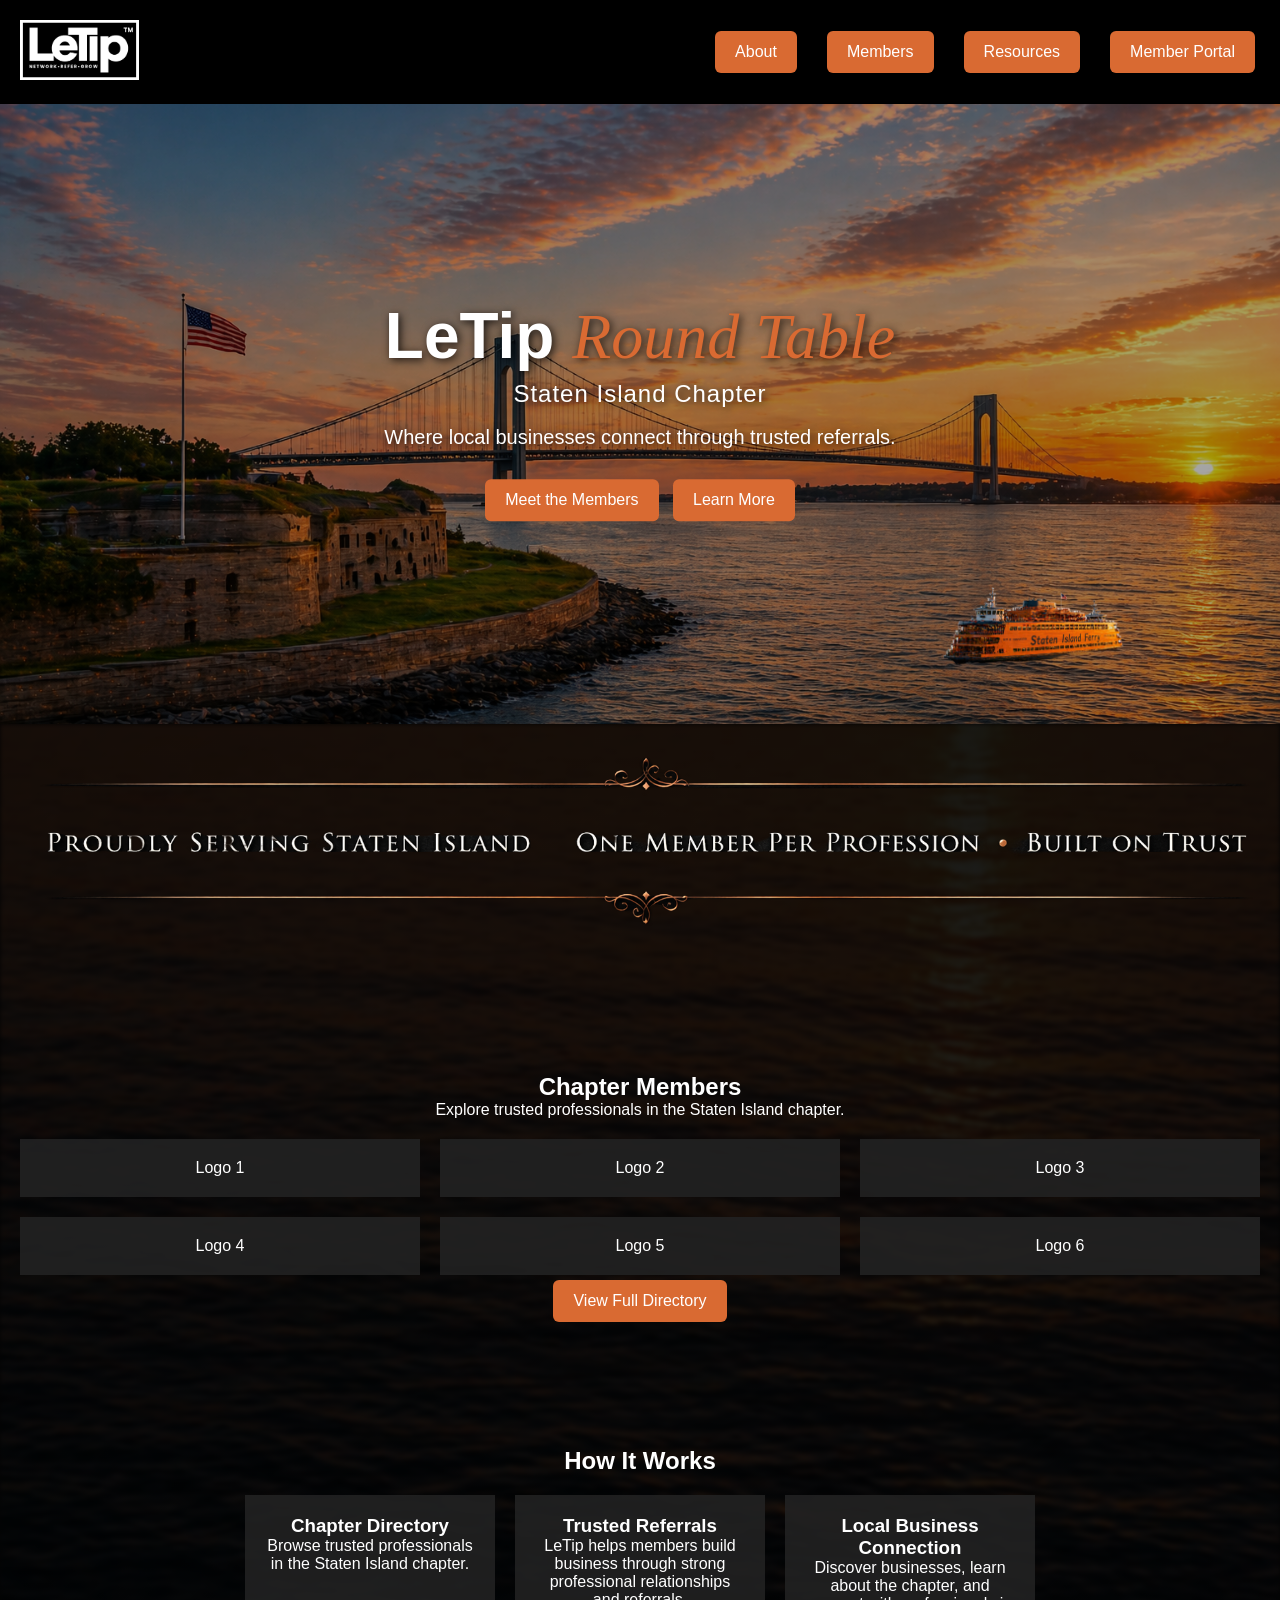
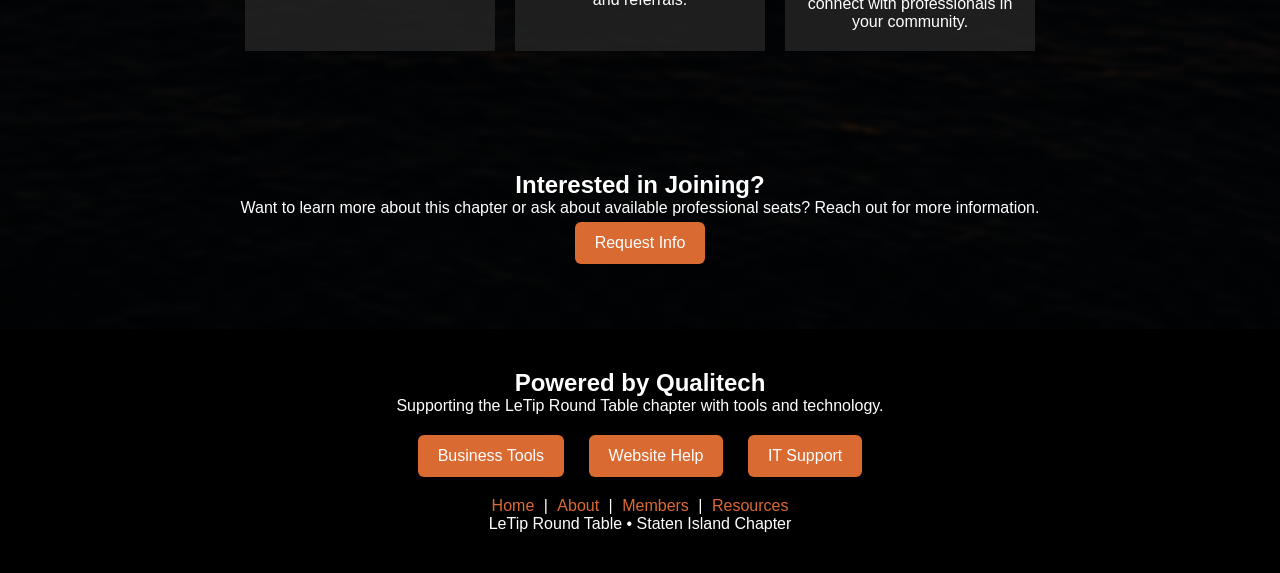
==== index.html @ 4f8d57ae "complete change to hero layout and background- positioning nightmare resolved" ====
<!DOCTYPE html>
<html lang="en">
<head>
  <meta charset="UTF-8">
  <meta name="viewport" content="width=device-width, initial-scale=1.0">
  <title>LeTip Round Table | Staten Island Chapter</title>
  <link rel="stylesheet" href="style.css">
</head>
<body>

  <!-- Navigation -->
  <nav class="navbar">
    <div class="brand">
      <a href="https://letip.com/" class="logo-link">
        <img src="images/logos/le-tip.png" alt="LeTip Home" class="nav-logo">
      </a>
    </div>

    <ul class="navList">
      <li class="navItem"><a href="#about" class="btn">About</a></li>
      <li class="navItem"><a href="#directory" class="btn">Members</a></li>
      <li class="navItem"><a href="#resources" class="btn">Resources</a></li>
      <li class="navItem"><a href="member.html" class="btn">Member Portal</a></li>
    </ul>
  </nav>

  <main>
    <!-- Hero -->
    <section class="hero">
      <!-- background image -->
      <img src="images/background/header-bg.png" class="hero-bg" alt="Staten Island skyline">

      <!-- ferry -->
      <img src="images/background/ferry.png" class="hero-ferry" alt="Staten Island Ferry">

      <!-- text -->
      <div class="hero-text">
        <h2>
          <span class="hero-letip">LeTip</span>
          <span class="hero-roundtable">Round Table</span>
        </h2>
        <p class="hero-subtitle">Staten Island Chapter</p>
        <p class="hero-tagline">Where local businesses connect through trusted referrals.</p>

        <div class="hero-buttons">
          <a href="#directory" class="btn">Meet the Members</a>
          <a href="#about" class="btn">Learn More</a>
        </div>
      </div>
    </section>

    <!-- Shared lower background area -->
    <div class="main-water-wrap">
      <img src="images/background/bg-section1.png" class="main-water-bg" alt="Water background">

      <section class="identity-strip">
        <img src="images/background/divider.png" class="divider-img" alt="Chapter statement">
      </section>

      <section id="directory" class="brag-board-preview">
        <h2>Chapter Members</h2>
        <p>Explore trusted professionals in the Staten Island chapter.</p>

        <div class="logo-grid">
          <div class="logo-item">Logo 1</div>
          <div class="logo-item">Logo 2</div>
          <div class="logo-item">Logo 3</div>
          <div class="logo-item">Logo 4</div>
          <div class="logo-item">Logo 5</div>
          <div class="logo-item">Logo 6</div>
        </div>

        <p><a href="directory.html" class="btn">View Full Directory</a></p>
      </section>

      <section id="about" class="feature-section">
        <h2>How It Works</h2>

        <div class="feature-cards">
          <div class="feature-card">
            <h3>Chapter Directory</h3>
            <p>Browse trusted professionals in the Staten Island chapter.</p>
          </div>

          <div class="feature-card">
            <h3>Trusted Referrals</h3>
            <p>LeTip helps members build business through strong professional relationships and referrals.</p>
          </div>

          <div class="feature-card">
            <h3>Local Business Connection</h3>
            <p>Discover businesses, learn about the chapter, and connect with professionals in your community.</p>
          </div>
        </div>
      </section>

      <section class="join-section">
        <h2>Interested in Joining?</h2>
        <p>Want to learn more about this chapter or ask about available professional seats? Reach out for more information.</p>
        <p><a href="#" class="btn">Request Info</a></p>
      </section>
    </div>
  </main>

  <!-- Footer -->
  <footer id="resources" class="footer">
    <div class="footer-top">
      <h2>Powered by Qualitech</h2>
      <p>Supporting the LeTip Round Table chapter with tools and technology.</p>

      <div class="footer-tools">
        <a href="#" class="btn">Business Tools</a>
        <a href="#" class="btn">Website Help</a>
        <a href="#" class="btn">IT Support</a>
      </div>
    </div>

    <div class="footer-bottom">
      <p>
        <a href="index.html">Home</a> |
        <a href="#about">About</a> |
        <a href="#directory">Members</a> |
        <a href="#resources">Resources</a>
      </p>
      <p>LeTip Round Table • Staten Island Chapter</p>
    </div>
  </footer>

</body>
</html>
---- style.css ----
/* Reset this removes any default styles that happen automatically */
* {
  margin: 0;
  padding: 0;
  box-sizing: border-box;
  font-family: Arial, sans-serif;
}

/* Body */
body {
  background-color: #0a0a0a;
  color: #ffffff;
}

/* NavBar */
.navbar {
  display: flex;
  justify-content: space-between;
  align-items: center;
  padding: 20px;
  background-color: #000;
}

.navList {
  display: flex;
  list-style: none;
}

.navItem {
  margin-left: 20px;
}

/* Logo Link */
.logo-link {
  text-decoration: none;
  display: inline-block;
}

.logo-link:visited {
  color: inherit;
}

.logo-link:hover {
  text-decoration: none;
}

.nav-logo {
  height: 60px;
  width: auto;
  display: block;
}

/* Buttons */
.btn {
  display: inline-block;
  text-decoration: none;
  color: white;
  background-color: #d96a32;
  padding: 12px 20px;
  border-radius: 6px;
  margin: 5px;
}

.btn:hover {
  background-color: #b95425;
}

/* Hero */
.hero {
  position: relative;
  height: clamp(420px, 55vw, 620px);
  min-height: 420px;
  max-height: 620px;
  overflow: hidden;
  padding: 0;
  text-align: center;
}

.hero-letip {
  color: #ffffff;
}

.hero-roundtable {
  color: #d96a32;
  font-family: Georgia, serif;
  font-style: italic;
  font-weight: normal;
}

/* hero background image */
.hero-bg {
  position: absolute;
  inset: 0;
  width: 100%;
  height: 100%;
  object-fit: cover;
  object-position: left center;
}

/* ferry */
.hero-ferry {
  position: absolute;
  bottom: clamp(18px, 3vw, 45px);
  right: 11%;
  width: clamp(120px, 16vw, 220px);
  height: auto;
  z-index: 2;
  opacity: 0.95;
  animation: ferryMove 5s ease-out forwards;
}

@keyframes ferryMove {
  from {
    transform: translateX(40px);
  }
  to {
    transform: translateX(0);
  }
}

/* hero text */
.hero-text {
  position: absolute;
  top: 50%;
  left: 50%;
  transform: translate(-50%, -50%);
  text-align: center;
  width: 80%;
  max-width: 900px;
  z-index: 3;
}

.hero-text h2 {
  font-size: 4rem;
  margin-bottom: 8px;
  line-height: 1.1;
}

.hero-subtitle {
  font-size: 1.5rem;
  margin-bottom: 18px;
  font-weight: normal;
  letter-spacing: 1px;
}

.hero-tagline {
  font-size: 1.25rem;
  margin-bottom: 25px;
}

.hero-text h2,
.hero-subtitle,
.hero-tagline {
  text-shadow: 2px 2px 8px rgba(0, 0, 0, 0.8);
}

/* hero dark overlay */
.hero::after {
  content: "";
  position: absolute;
  inset: 0;
  background: rgba(0, 0, 0, 0.35);
  z-index: 1;
}

/* General section spacing */
section:not(.hero) {
  padding: 60px 20px;
  text-align: center;
}

/* Shared water background wrapper */
.main-water-wrap {
  position: relative;
  overflow: hidden;
  margin-top: 0;
}

.main-water-bg {
  position: absolute;
  inset: 0;
  width: 100%;
  height: 100%;
  object-fit: cover;
  object-position: center 75%;
  z-index: 0;
  filter: blur(2px) brightness(0.45) saturate(0.8);
}

.main-water-wrap::after {
  content: "";
  position: absolute;
  inset: 0;
  background: linear-gradient(
    to bottom,
    rgba(0, 0, 0, 0.78),
    rgba(0, 0, 0, 0.62)
  );
  z-index: 1;
}

.main-water-wrap > *:not(.main-water-bg) {
  position: relative;
  z-index: 2;
}

/* Identity Strip */
.identity-strip {
  text-align: center;
  padding: 0;
  margin-top: -40px;
  margin-bottom: 10px;
  position: relative;
  z-index: 3;
}


/* divider image */
.divider-img {
  width: 100%;
  max-width: 1400px;
  height: auto;
  display: block;
  margin: 0 auto;
}

/* Main lower sections stay transparent so shared background shows through */
.brag-board-preview,
.feature-section,
.join-section {
  background: transparent;
}

/* LOGO GRID */
.logo-grid {
  display: grid;
  grid-template-columns: repeat(3, 1fr);
  gap: 20px;
  margin-top: 20px;
}

.logo-item {
  background-color: rgba(34, 34, 34, 0.9);
  padding: 20px;
}

/* FEATURE CARDS */
.feature-cards {
  display: flex;
  justify-content: center;
  gap: 20px;
  margin-top: 20px;
}

.feature-card {
  background-color: rgba(34, 34, 34, 0.9);
  padding: 20px;
  width: 250px;
}

/* FOOTER */
.footer {
  background-color: #000;
  padding: 40px 20px;
  text-align: center;
}

.footer-tools {
  margin: 20px 0;
}

.footer-tools .btn {
  margin: 0 10px;
  color: white;
}

.footer-tools .btn:hover {
  color: white;
}

.footer-bottom a {
  color: #d96a32;
  text-decoration: none;
  margin: 0 5px;
}

.footer-bottom a:visited {
  color: #d96a32;
}

.footer-bottom a:hover {
  color: #ff7f45;
}
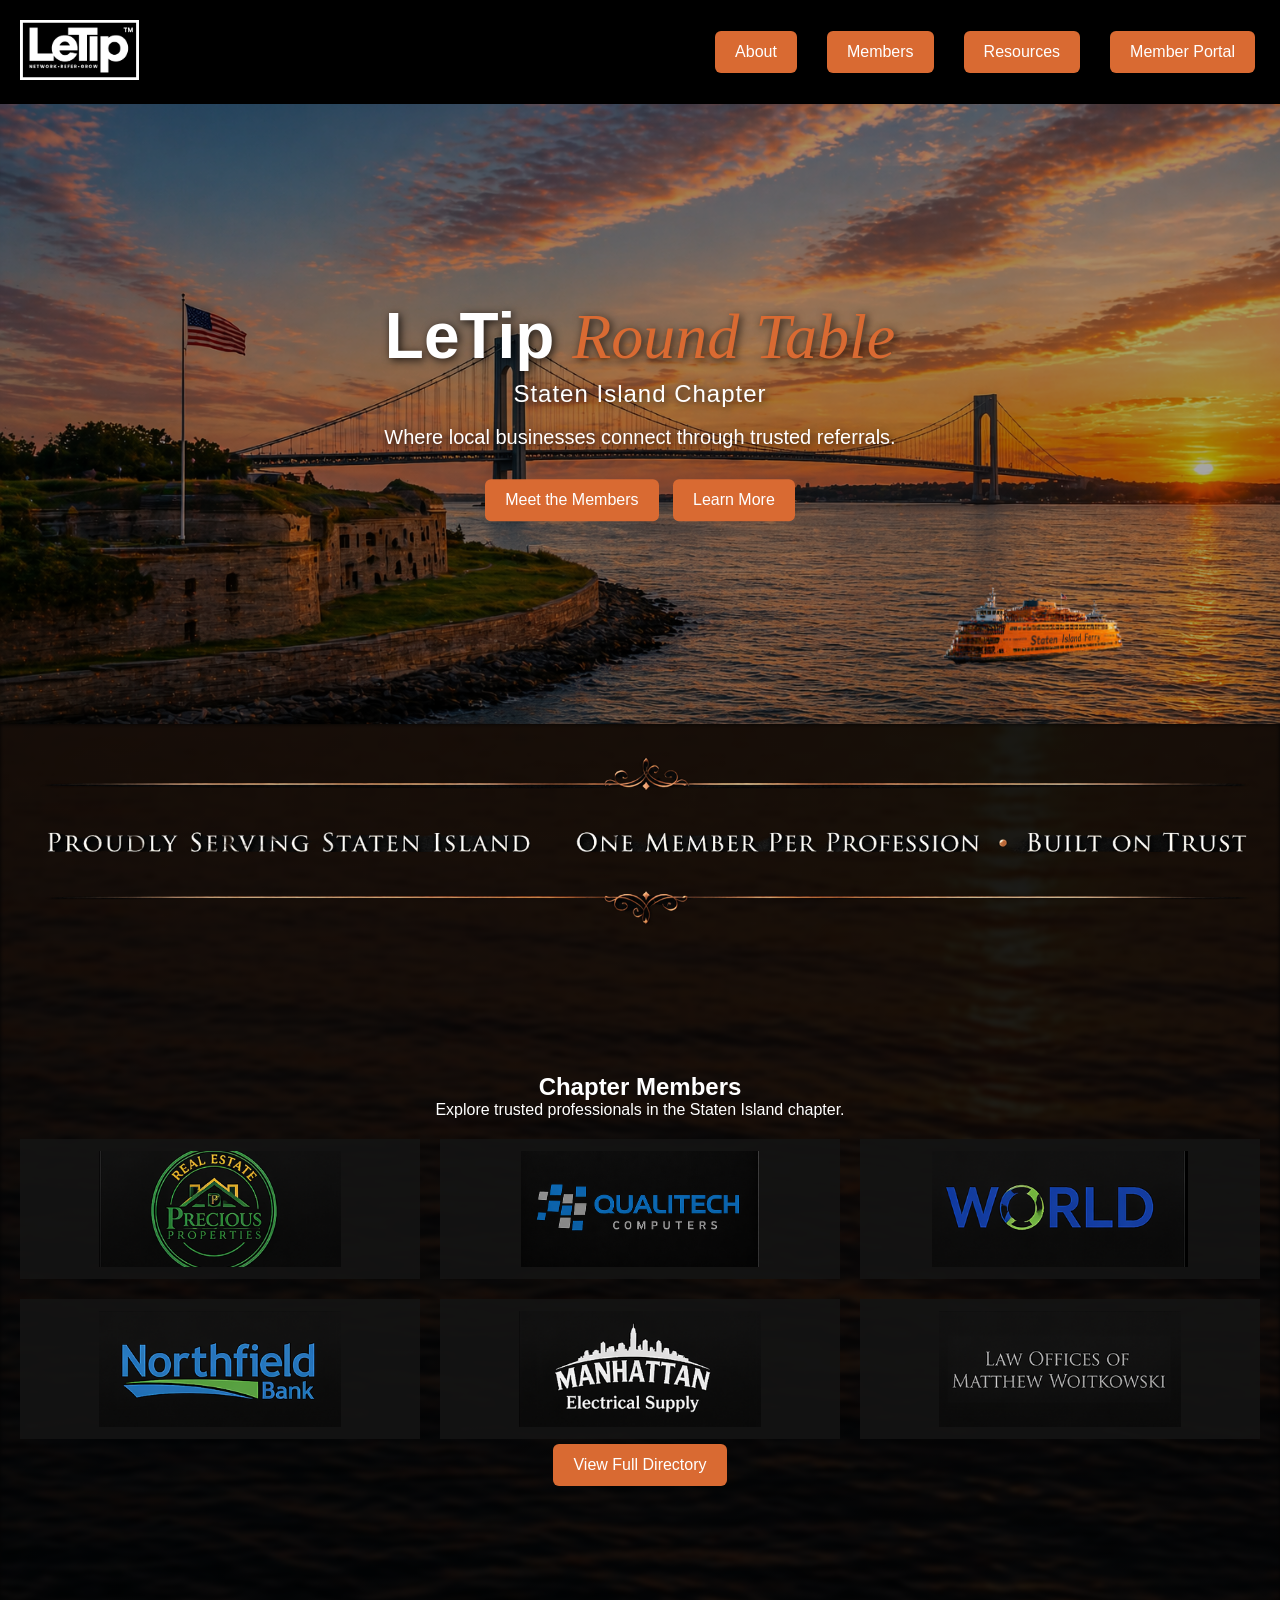
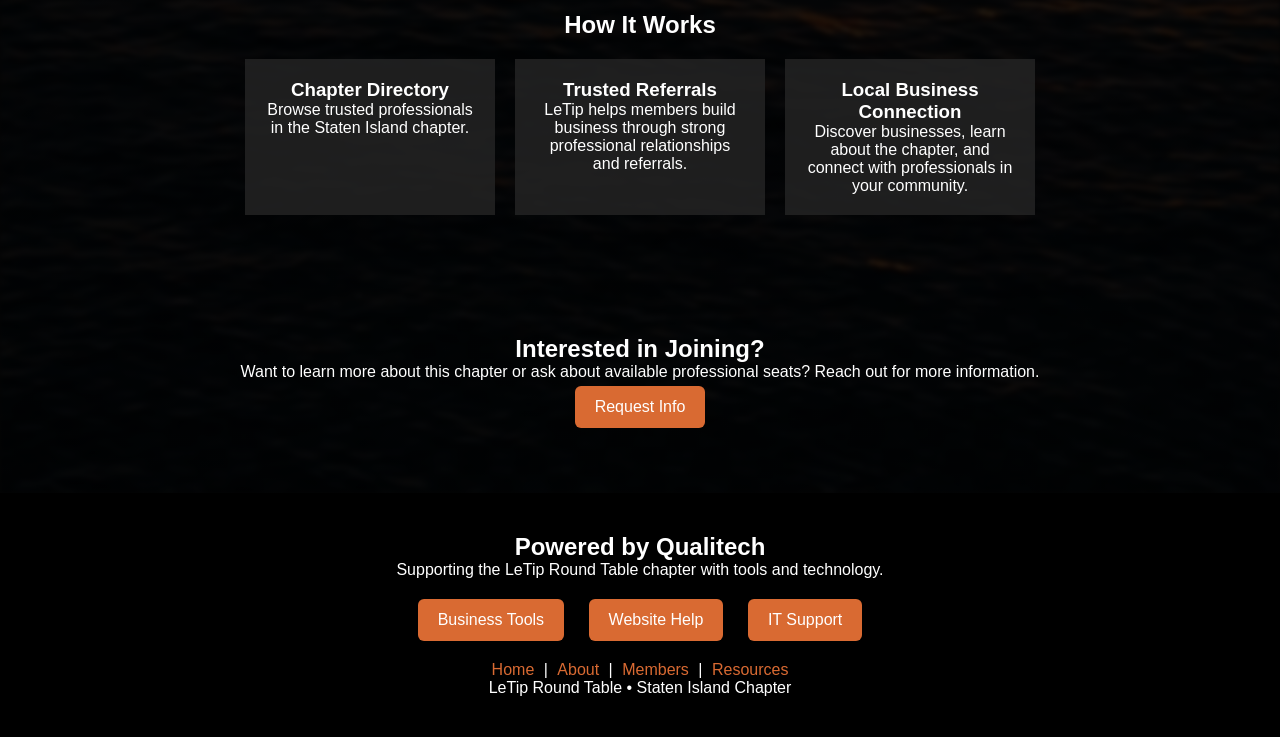
==== commit b2d71206: "logo grid sizing" ====
--- a/index.html
+++ b/index.html
@@ -61,14 +61,14 @@
         <h2>Chapter Members</h2>
         <p>Explore trusted professionals in the Staten Island chapter.</p>
 
-        <div class="logo-grid">
-          <div class="logo-item">Logo 1</div>
-          <div class="logo-item">Logo 2</div>
-          <div class="logo-item">Logo 3</div>
-          <div class="logo-item">Logo 4</div>
-          <div class="logo-item">Logo 5</div>
-          <div class="logo-item">Logo 6</div>
-        </div>
+        <div class="logo-grid" id="logoGrid">
+          <div class="logo-item"></div>
+          <div class="logo-item"></div>
+          <div class="logo-item"></div>
+          <div class="logo-item"></div>
+          <div class="logo-item"></div>
+          <div class="logo-item"></div>
+       </div>
 
         <p><a href="directory.html" class="btn">View Full Directory</a></p>
       </section>
@@ -125,6 +125,6 @@
       <p>LeTip Round Table • Staten Island Chapter</p>
     </div>
   </footer>
-
+ <script src="script.js"></script>
 </body>
 </html>
--- a/style.css
+++ b/style.css
@@ -240,10 +240,19 @@
 }
 
 .logo-item {
-  background-color: rgba(34, 34, 34, 0.9);
-  padding: 20px;
-}
-
+  background-color: rgba(20, 20, 20, 0.95);
+  padding: 12px;
+  display: flex;
+  align-items: center;
+  justify-content: center;
+  height: 140px;
+}
+
+.logo-item img {
+  max-width: 100%;
+  max-height: 100%;
+  object-fit: contain;
+}
 /* FEATURE CARDS */
 .feature-cards {
   display: flex;
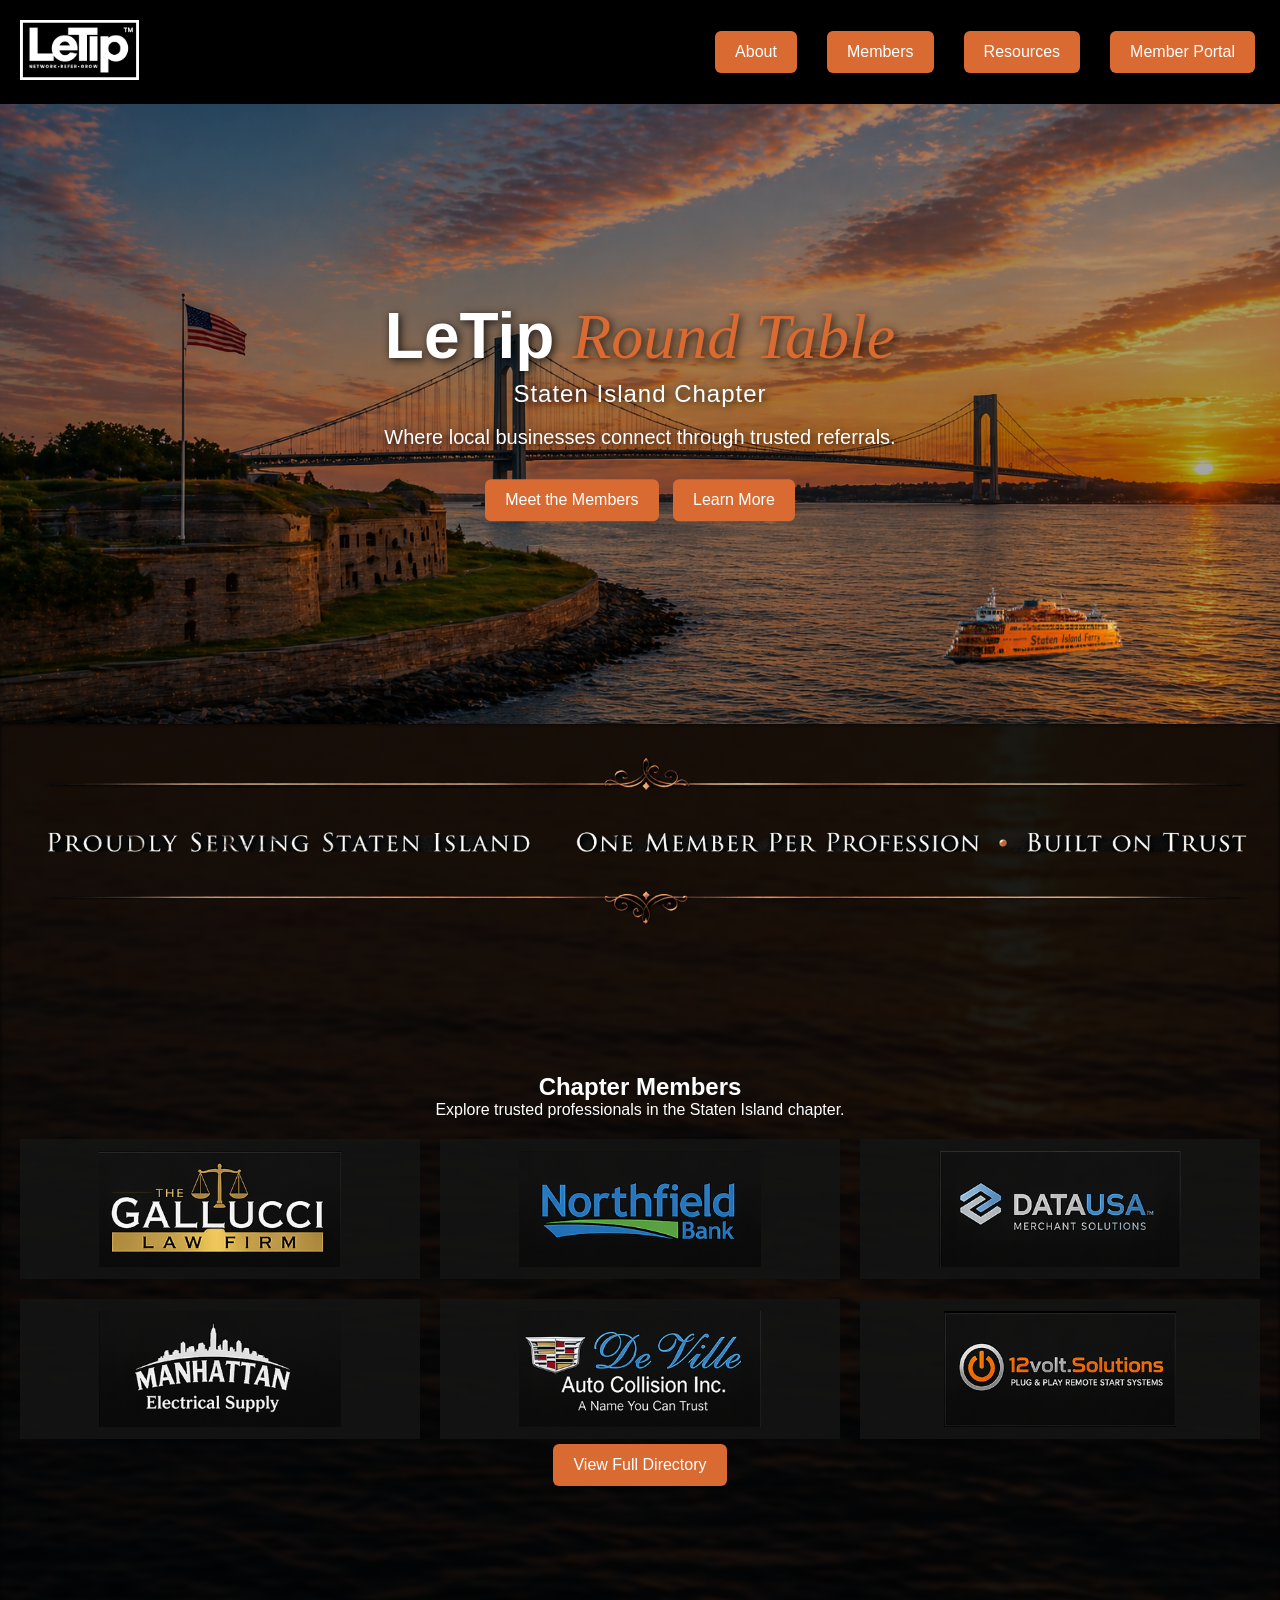
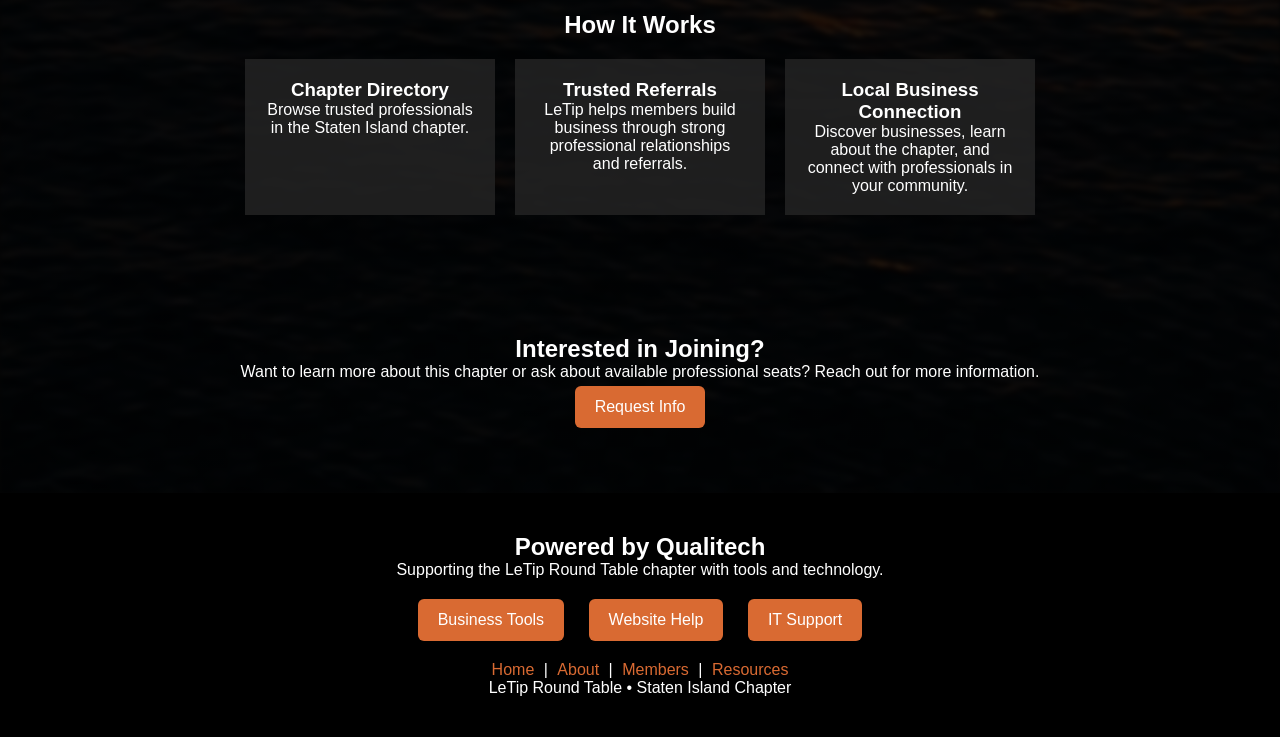
==== commit 4b3e1f80: "updated logos and fixed layout" ====
--- a/index.html
+++ b/index.html
@@ -97,7 +97,9 @@
       <section class="join-section">
         <h2>Interested in Joining?</h2>
         <p>Want to learn more about this chapter or ask about available professional seats? Reach out for more information.</p>
-        <p><a href="#" class="btn">Request Info</a></p>
+        <p><a href="https://letip.com/chapters-search-find-chapter/" class="btn" target="_blank">
+  Request Info
+</a></p>
       </section>
     </div>
   </main>
@@ -111,7 +113,7 @@
       <div class="footer-tools">
         <a href="#" class="btn">Business Tools</a>
         <a href="#" class="btn">Website Help</a>
-        <a href="#" class="btn">IT Support</a>
+        <a href="https://qualitechcomputers.com/" class="btn">IT Support</a>
       </div>
     </div>
 
--- a/style.css
+++ b/style.css
@@ -299,4 +299,109 @@
 
 .footer-bottom a:hover {
   color: #ff7f45;
+}
+
+/* ---------- MOBILE RESPONSIVE ---------- */
+@media (max-width: 768px) {
+  /* NAVBAR */
+  .navbar {
+    flex-direction: column;
+    align-items: center;
+    gap: 12px;
+    padding: 15px;
+  }
+
+  .navList {
+    display: flex;
+    flex-wrap: wrap;
+    justify-content: center;
+    gap: 10px;
+    width: 100%;
+    padding: 0;
+  }
+
+  .navItem {
+    margin-left: 0;
+  }
+
+  .navItem .btn {
+    padding: 10px 14px;
+    font-size: 0.95rem;
+  }
+
+  .nav-logo {
+    height: 50px;
+  }
+
+  /* HERO TEXT */
+  .hero-text {
+    width: 90%;
+  }
+
+  .hero-text h2 {
+    font-size: 2.2rem;
+  }
+
+  .hero-subtitle {
+    font-size: 1.1rem;
+  }
+
+  .hero-tagline {
+    font-size: 1rem;
+  }
+
+  .hero-buttons {
+    display: flex;
+    flex-wrap: wrap;
+    justify-content: center;
+    gap: 10px;
+  }
+
+  .hero-buttons .btn {
+    padding: 10px 14px;
+    font-size: 0.95rem;
+  }
+
+  /* LOGO GRID */
+  .logo-grid {
+    grid-template-columns: repeat(2, 1fr);
+  }
+
+  .logo-item {
+    height: 110px;
+  }
+
+  /* FEATURE CARDS */
+  .feature-cards {
+    flex-direction: column;
+    align-items: center;
+  }
+
+  .feature-card {
+    width: 90%;
+    max-width: 320px;
+  }
+
+  /* FOOTER BUTTONS */
+  .footer-tools {
+    display: flex;
+    flex-wrap: wrap;
+    justify-content: center;
+    gap: 10px;
+  }
+
+  .footer-tools .btn {
+    margin: 0;
+    padding: 10px 14px;
+    font-size: 0.95rem;
+  }
+
+  /* FOOTER LINKS */
+  .footer-bottom p:first-child {
+    display: flex;
+    flex-wrap: wrap;
+    justify-content: center;
+    gap: 8px;
+    line-height: 1.8;
+  }
 }
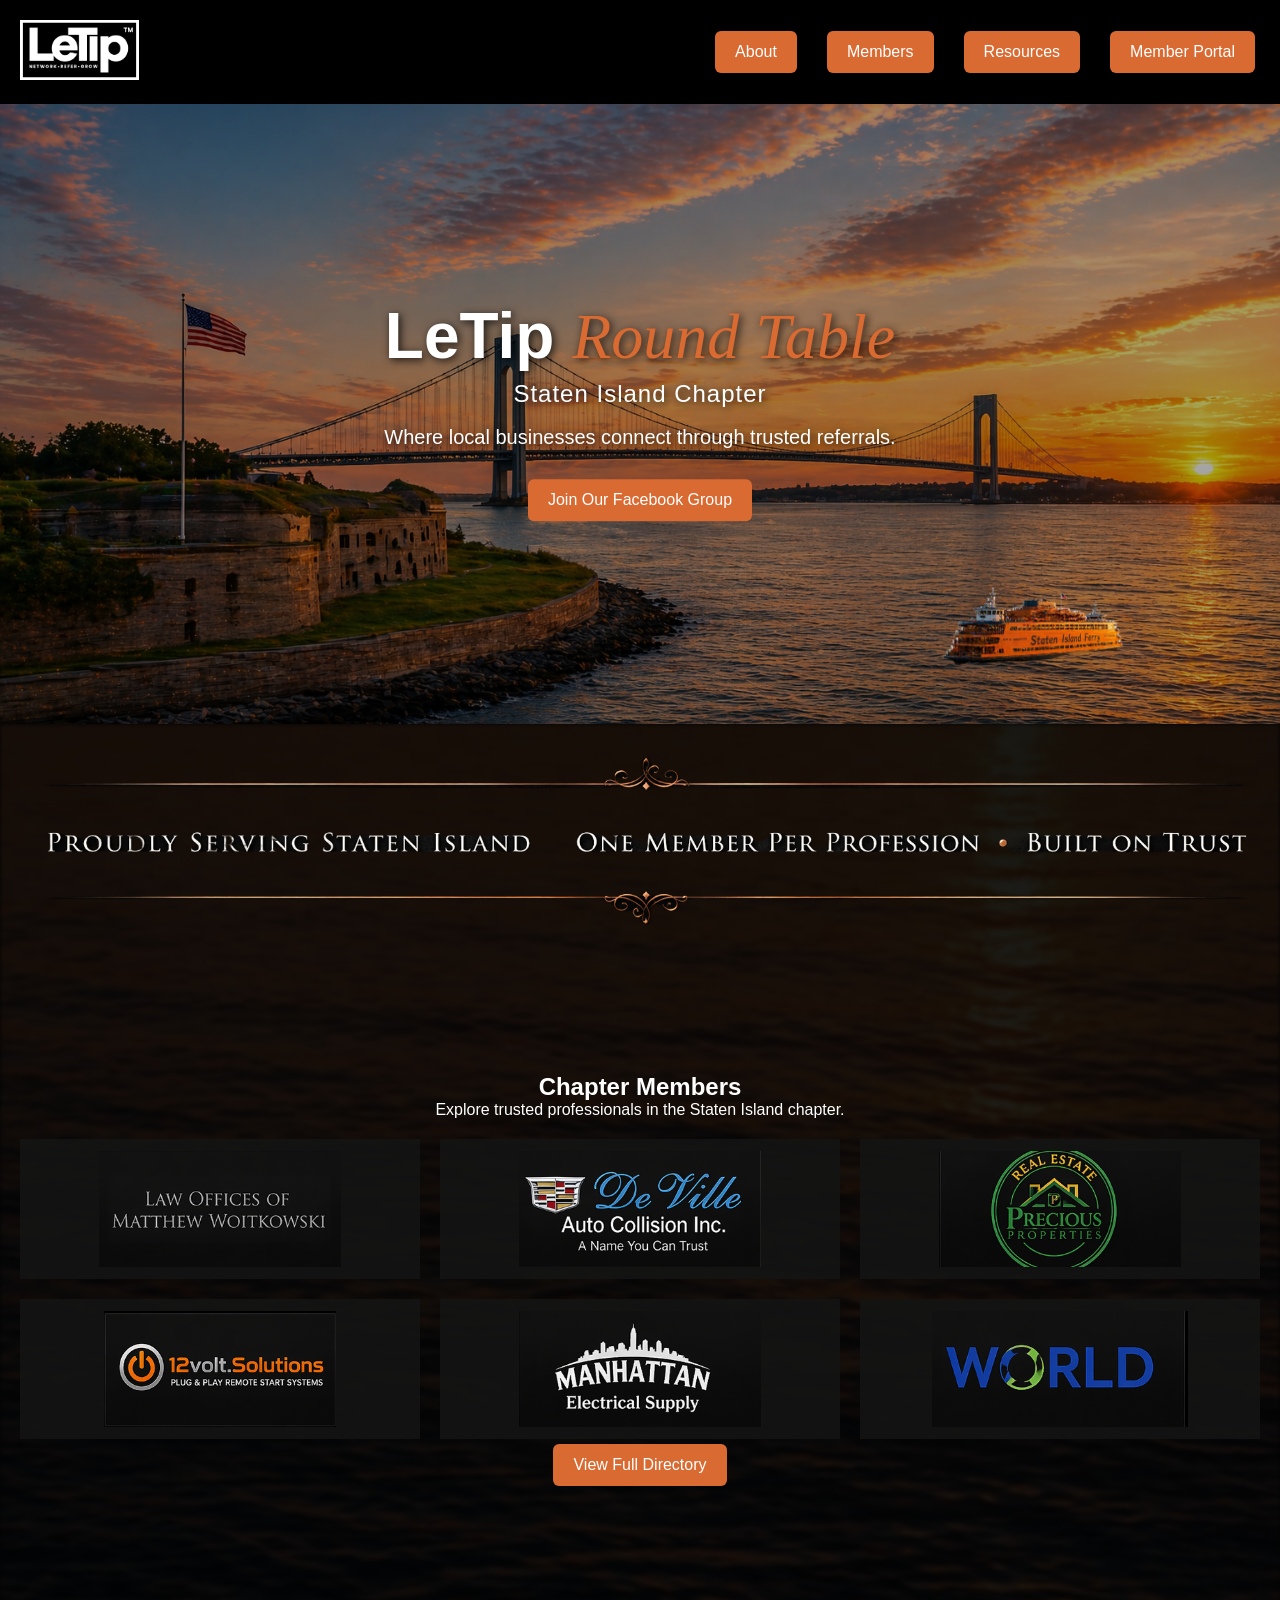
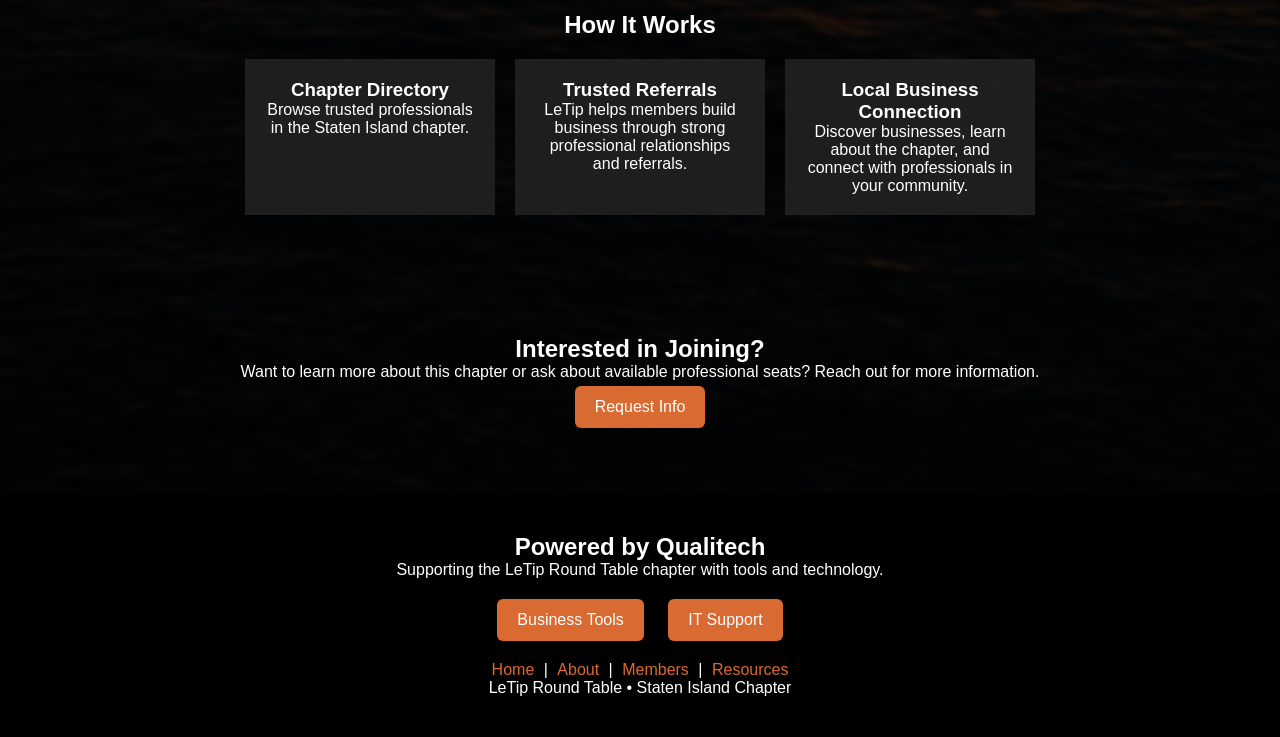
==== commit 3869bba5: "updated links" ====
--- a/index.html
+++ b/index.html
@@ -43,8 +43,10 @@
         <p class="hero-tagline">Where local businesses connect through trusted referrals.</p>
 
         <div class="hero-buttons">
-          <a href="#directory" class="btn">Meet the Members</a>
-          <a href="#about" class="btn">Learn More</a>
+          <a href="https://facebook.com/groups/222920333879996/" target="_blank" class="btn">
+            Join Our Facebook Group
+          </a>
+          
         </div>
       </div>
     </section>
@@ -112,7 +114,7 @@
 
       <div class="footer-tools">
         <a href="#" class="btn">Business Tools</a>
-        <a href="#" class="btn">Website Help</a>
+        
         <a href="https://qualitechcomputers.com/" class="btn">IT Support</a>
       </div>
     </div>
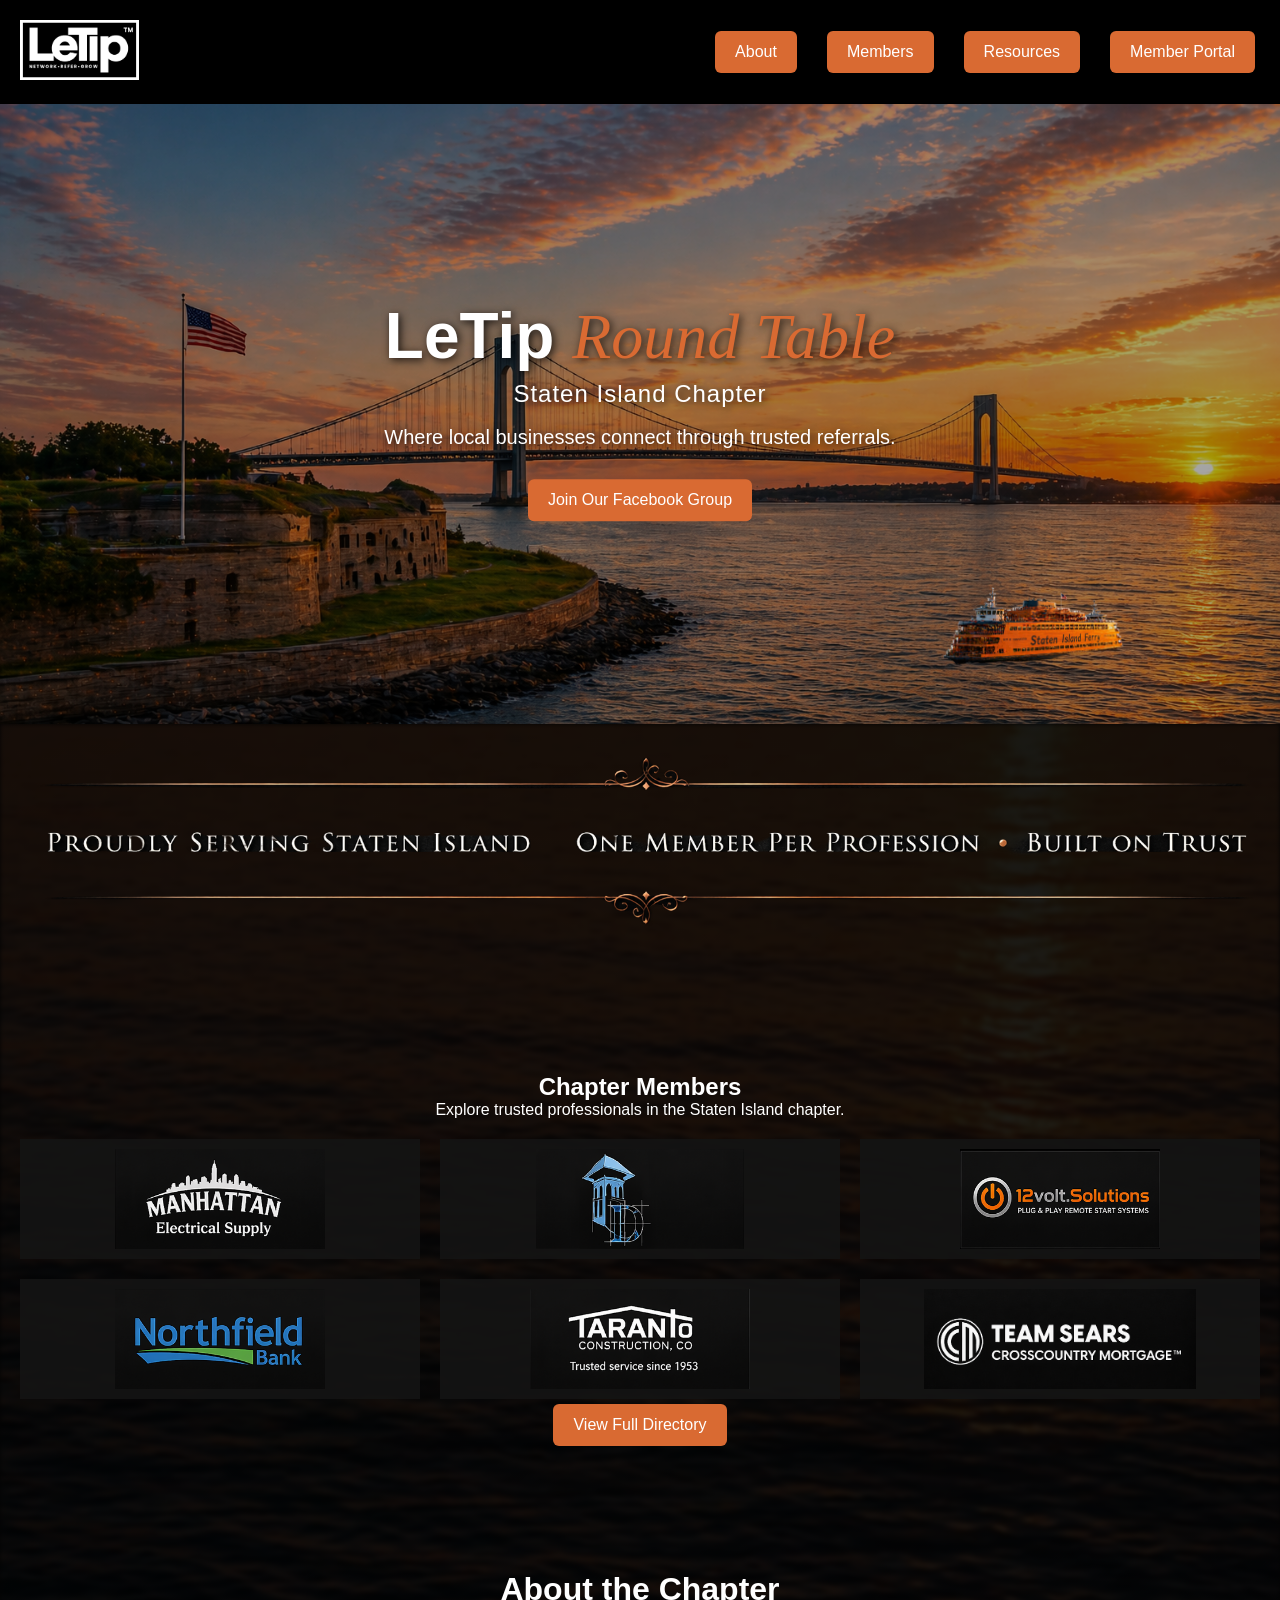
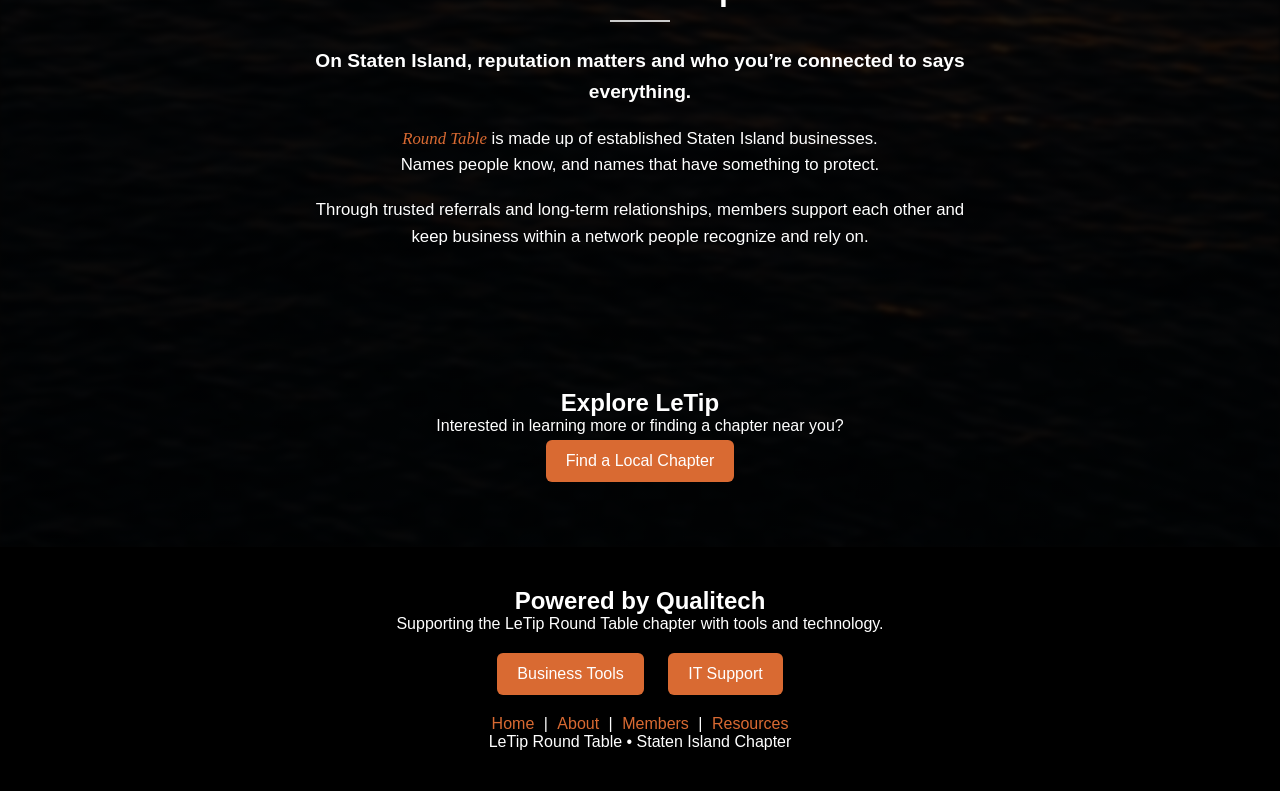
==== commit be567149: "updated directory- need feedback from Chapter" ====
--- a/index.html
+++ b/index.html
@@ -75,34 +75,34 @@
         <p><a href="directory.html" class="btn">View Full Directory</a></p>
       </section>
 
-      <section id="about" class="feature-section">
-        <h2>How It Works</h2>
+      <section id="about">
+  <h2>About the Chapter</h2>
 
-        <div class="feature-cards">
-          <div class="feature-card">
-            <h3>Chapter Directory</h3>
-            <p>Browse trusted professionals in the Staten Island chapter.</p>
-          </div>
+  <p><strong>On Staten Island, reputation matters and who you’re connected to says everything.</strong></p>
 
-          <div class="feature-card">
-            <h3>Trusted Referrals</h3>
-            <p>LeTip helps members build business through strong professional relationships and referrals.</p>
-          </div>
+  <p>
+   <span class="hero-roundtable">Round Table</span> is made up of established Staten Island businesses.<br>
+<span class="about-emphasis">Names people know, and names that have something to protect.</span>
+    
+  </p>
 
-          <div class="feature-card">
-            <h3>Local Business Connection</h3>
-            <p>Discover businesses, learn about the chapter, and connect with professionals in your community.</p>
-          </div>
-        </div>
-      </section>
+  <p>
+    Through trusted referrals and long-term relationships, members support each other and keep business within a network people recognize and rely on.
+  </p>
+</section>
+     <section class="join-section">
+  
+      <h2>Explore LeTip</h2>
 
-      <section class="join-section">
-        <h2>Interested in Joining?</h2>
-        <p>Want to learn more about this chapter or ask about available professional seats? Reach out for more information.</p>
-        <p><a href="https://letip.com/chapters-search-find-chapter/" class="btn" target="_blank">
-  Request Info
-</a></p>
-      </section>
+      <p>
+        Interested in learning more or finding a chapter near you?
+      </p>
+
+     <p>
+      <a href="https://letip.com/chapters-search-find-chapter/" class="btn" target="_blank">
+        Find a Local Chapter
+      </a>
+     </p>
     </div>
   </main>
 
--- a/style.css
+++ b/style.css
@@ -241,11 +241,12 @@
 
 .logo-item {
   background-color: rgba(20, 20, 20, 0.95);
-  padding: 12px;
+  padding: 10px;
   display: flex;
   align-items: center;
   justify-content: center;
-  height: 140px;
+  height: 120px; /* slightly tighter */
+  overflow: hidden; /* prevents overflow */
 }
 
 .logo-item img {
@@ -253,6 +254,29 @@
   max-height: 100%;
   object-fit: contain;
 }
+
+.logo-item a {
+  display: flex;
+  align-items: center;
+  justify-content: center;
+  width: 100%;
+  height: 100%;
+}
+
+.logo-item a img {
+  max-width: 100%;
+  max-height: 100%;
+  object-fit: contain;
+  transition: transform 0.2s ease, opacity 0.2s ease;
+}
+
+.logo-item a:hover img {
+  transform: scale(1.05);
+  opacity: 0.9;
+  cursor: pointer;
+}
+
+
 /* FEATURE CARDS */
 .feature-cards {
   display: flex;
@@ -265,6 +289,39 @@
   background-color: rgba(34, 34, 34, 0.9);
   padding: 20px;
   width: 250px;
+}
+#about {
+  max-width: 700px;
+  margin: 40px auto;
+  padding: 20px 20px;   /* top/bottom + sides */
+  text-align: center;
+}
+
+
+#about h2 {
+  margin-bottom: 24px;
+  font-size: 2rem;
+}
+
+#about p {
+  margin-bottom: 18px;
+  line-height: 1.6;
+  font-size: 1.05rem;
+}
+
+#about p strong {
+  display: block;
+  margin-bottom: 10px;
+  font-size: 1.2rem;
+}
+
+#about h2::after {
+  content: "";
+  display: block;
+  width: 60px;
+  height: 2px;
+  margin: 12px auto 0;
+  background-color: #ccc; /* your accent color */
 }
 
 /* FOOTER */
@@ -404,4 +461,75 @@
     gap: 8px;
     line-height: 1.8;
   }
+}
+
+/*directory */ 
+.directory-grid {
+  display: grid;
+  grid-template-columns: repeat(3, 1fr);
+  gap: 25px;
+  max-width: 1100px;
+  margin: 40px auto;
+  padding: 20px;
+}
+
+.member-card {
+  background: rgba(20, 20, 20, 0.92);
+  border: 1px solid #333;
+  border-radius: 10px;
+  padding: 22px;
+  text-align: center;
+
+  display: flex;
+  flex-direction: column;
+  align-items: center;
+
+  box-shadow: 0 8px 18px rgba(0, 0, 0, 0.35);
+  transition: transform 0.2s ease, border-color 0.2s ease, background-color 0.2s ease;
+}
+
+.member-card:hover {
+  transform: translateY(-5px);
+  border-color: #555;
+  background: rgba(28, 28, 28, 0.96);
+}
+
+.member-card img {
+  width: 100%;
+  height: 105px;
+  object-fit: contain;
+  margin-bottom: 16px;
+  padding: 8px;
+}
+
+.member-card h3 {
+  margin-bottom: 8px;
+  color: #ffffff;
+  font-size: 1.1rem;
+}
+
+.member-category {
+  color: #aaa;
+  margin-bottom: 16px;
+  font-size: 0.95rem;
+}
+
+.member-links {
+  display: flex;
+  justify-content: center;
+  gap: 10px;
+  margin-top: auto;
+  flex-wrap: wrap;
+}
+/* mobile */
+@media (max-width: 768px) {
+  .directory-grid {
+    grid-template-columns: repeat(2, 1fr);
+  }
+}
+
+@media (max-width: 500px) {
+  .directory-grid {
+    grid-template-columns: 1fr;
+  }
 }
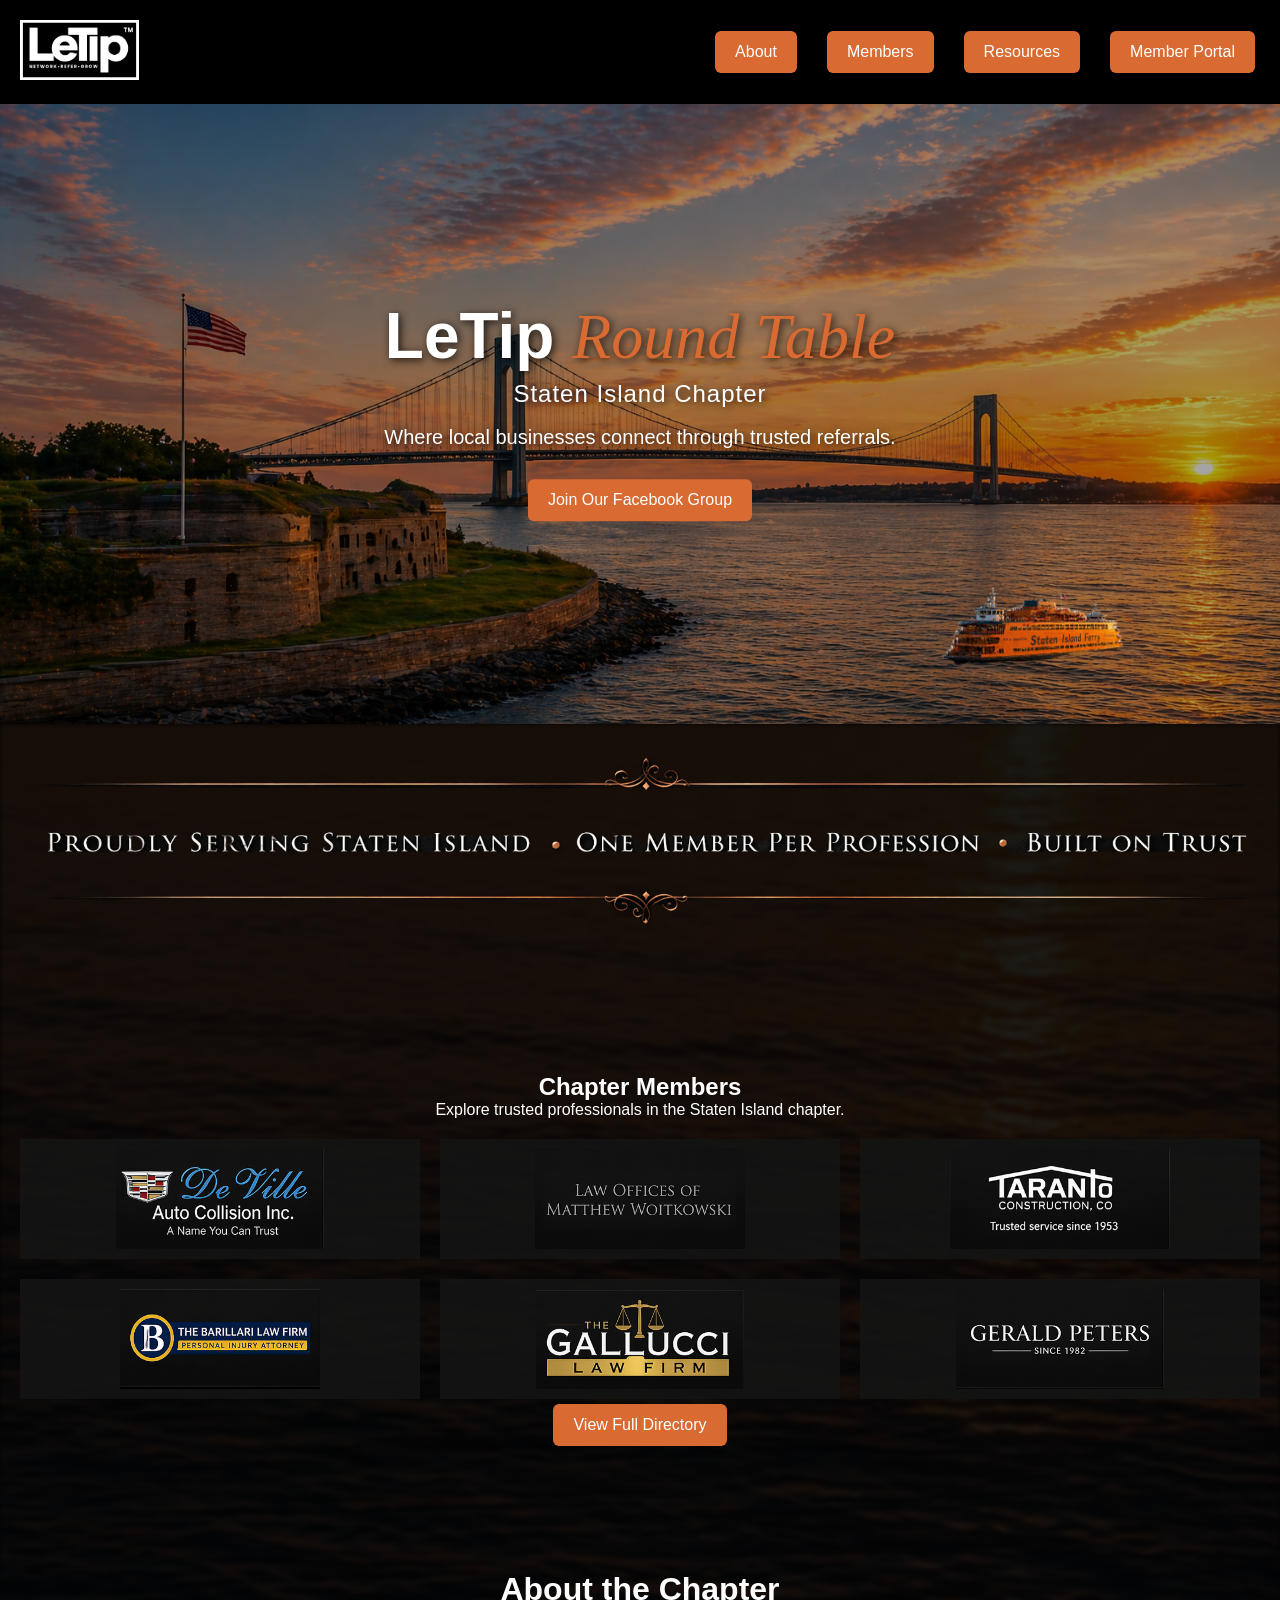
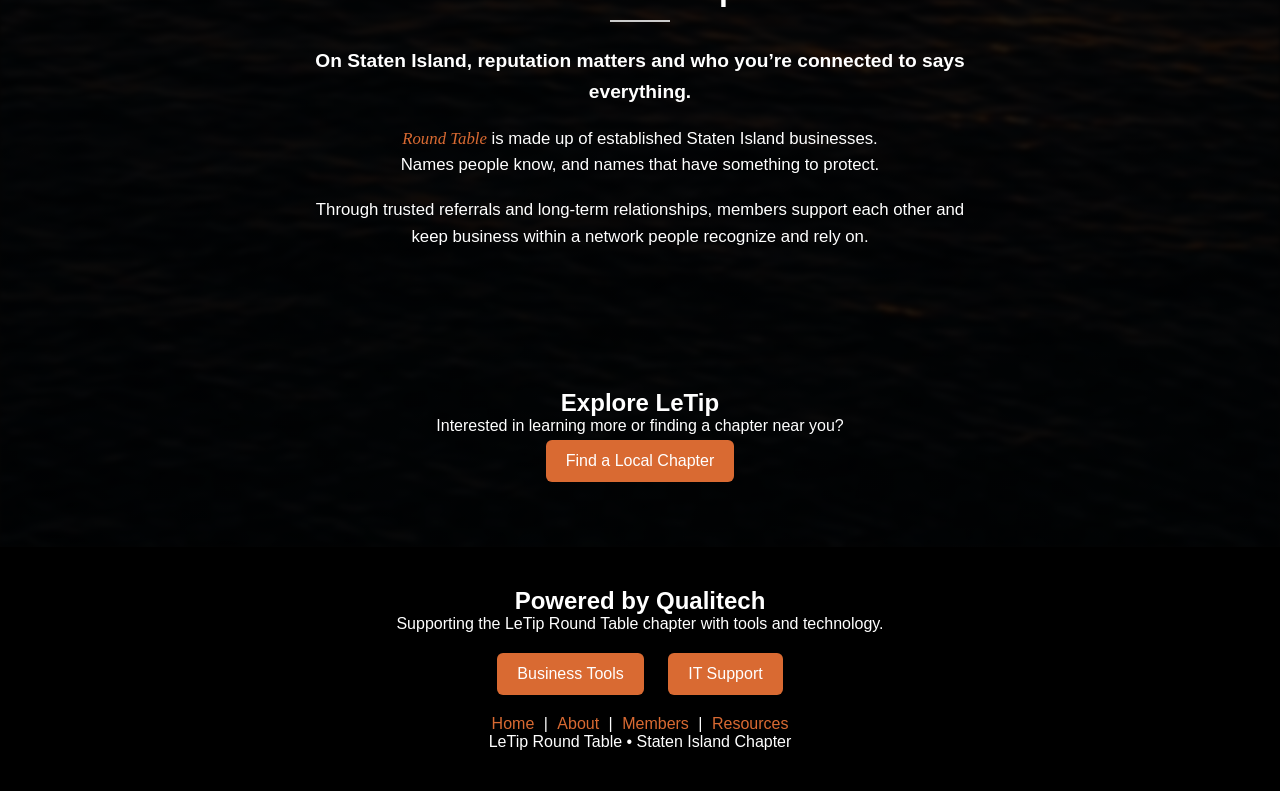
==== commit 4dc150c8: "updated directory spacing and QR improvement" ====
--- a/index.html
+++ b/index.html
@@ -43,7 +43,7 @@
         <p class="hero-tagline">Where local businesses connect through trusted referrals.</p>
 
         <div class="hero-buttons">
-          <a href="https://facebook.com/groups/222920333879996/" target="_blank" class="btn">
+          <a href="https://facebook.com/groups/222920333879996/" class="btn">
             Join Our Facebook Group
           </a>
           
@@ -99,7 +99,7 @@
       </p>
 
      <p>
-      <a href="https://letip.com/chapters-search-find-chapter/" class="btn" target="_blank">
+      <a href="https://letip.com/chapters-search-find-chapter/" class="btn" >
         Find a Local Chapter
       </a>
      </p>
--- a/style.css
+++ b/style.css
@@ -464,13 +464,45 @@
 }
 
 /*directory */ 
+
+.directory-header {
+  text-align: center;
+  padding: 60px 20px 20px;
+  max-width: 800px;
+  margin: 0 auto;
+}
+
+.directory-header h1 {
+  font-size: 2.8rem;
+  margin-bottom: 10px;
+}
+
+.directory-header p {
+  color: #aaa;
+  font-size: 1.1rem;
+  line-height: 1.6;
+}
+
 .directory-grid {
   display: grid;
-  grid-template-columns: repeat(3, 1fr);
+  grid-template-columns: repeat(auto-fit, minmax(220px, 1fr));
   gap: 25px;
   max-width: 1100px;
-  margin: 40px auto;
+  margin: 10px auto 40px;
   padding: 20px;
+}
+
+.directory-header {
+  padding-bottom: 10px;
+}
+
+.directory-page {
+  padding-top: 0 !important;
+}
+
+.directory-grid {
+  margin-top: 0;
+  padding-top: 0;
 }
 
 .member-card {
@@ -532,4 +564,103 @@
   .directory-grid {
     grid-template-columns: 1fr;
   }
+}
+
+.flip-card {
+  perspective: 1000px;
+}
+
+.flip-inner {
+  position: relative;
+  width: 100%;
+  height: 100%;
+  min-height: 260px;
+  transition: transform 0.6s ease;
+  transform-style: preserve-3d;
+}
+
+.flip-card:hover .flip-inner {
+  transform: rotateY(180deg);
+}
+
+.flip-front,
+.flip-back {
+  position: absolute;
+  inset: 0;
+  backface-visibility: hidden;
+
+  background: rgba(20, 20, 20, 0.95);
+  border: 1px solid #333;
+  border-radius: 10px;
+  padding: 20px;
+
+  display: flex;
+  flex-direction: column;
+  align-items: center;
+  justify-content: center;
+}
+
+.flip-back {
+  transform: rotateY(180deg);
+  padding-top: 24px;
+}
+
+.flip-back .btn {
+  padding: 8px 14px;
+  margin: 3px;
+  font-size: 0.9rem;
+}
+
+.qr-code {
+  width: 95px;
+  height: 95px;
+  margin: 8px 0;
+}
+
+.contact-page {
+  min-height: 100vh;
+  background: #111;
+  display: flex;
+  justify-content: center;
+  align-items: center;
+  padding: 40px 20px;
+}
+
+.contact-card {
+  max-width: 420px;
+  width: 100%;
+  background: #1b1b1b;
+  border: 1px solid #333;
+  border-radius: 18px;
+  padding: 30px;
+  text-align: center;
+  color: white;
+  box-shadow: 0 12px 30px rgba(0,0,0,0.4);
+}
+
+.contact-logo {
+  max-width: 180px;
+  margin-bottom: 20px;
+}
+
+.contact-card h1 {
+  margin-bottom: 8px;
+  font-size: 2rem;
+}
+
+.contact-category {
+  color: #d96a32;
+  margin-bottom: 24px;
+}
+
+.contact-actions {
+  display: flex;
+  flex-direction: column;
+  gap: 12px;
+}
+
+.contact-note {
+  margin-top: 24px;
+  font-size: 0.9rem;
+  color: #bbb;
 }
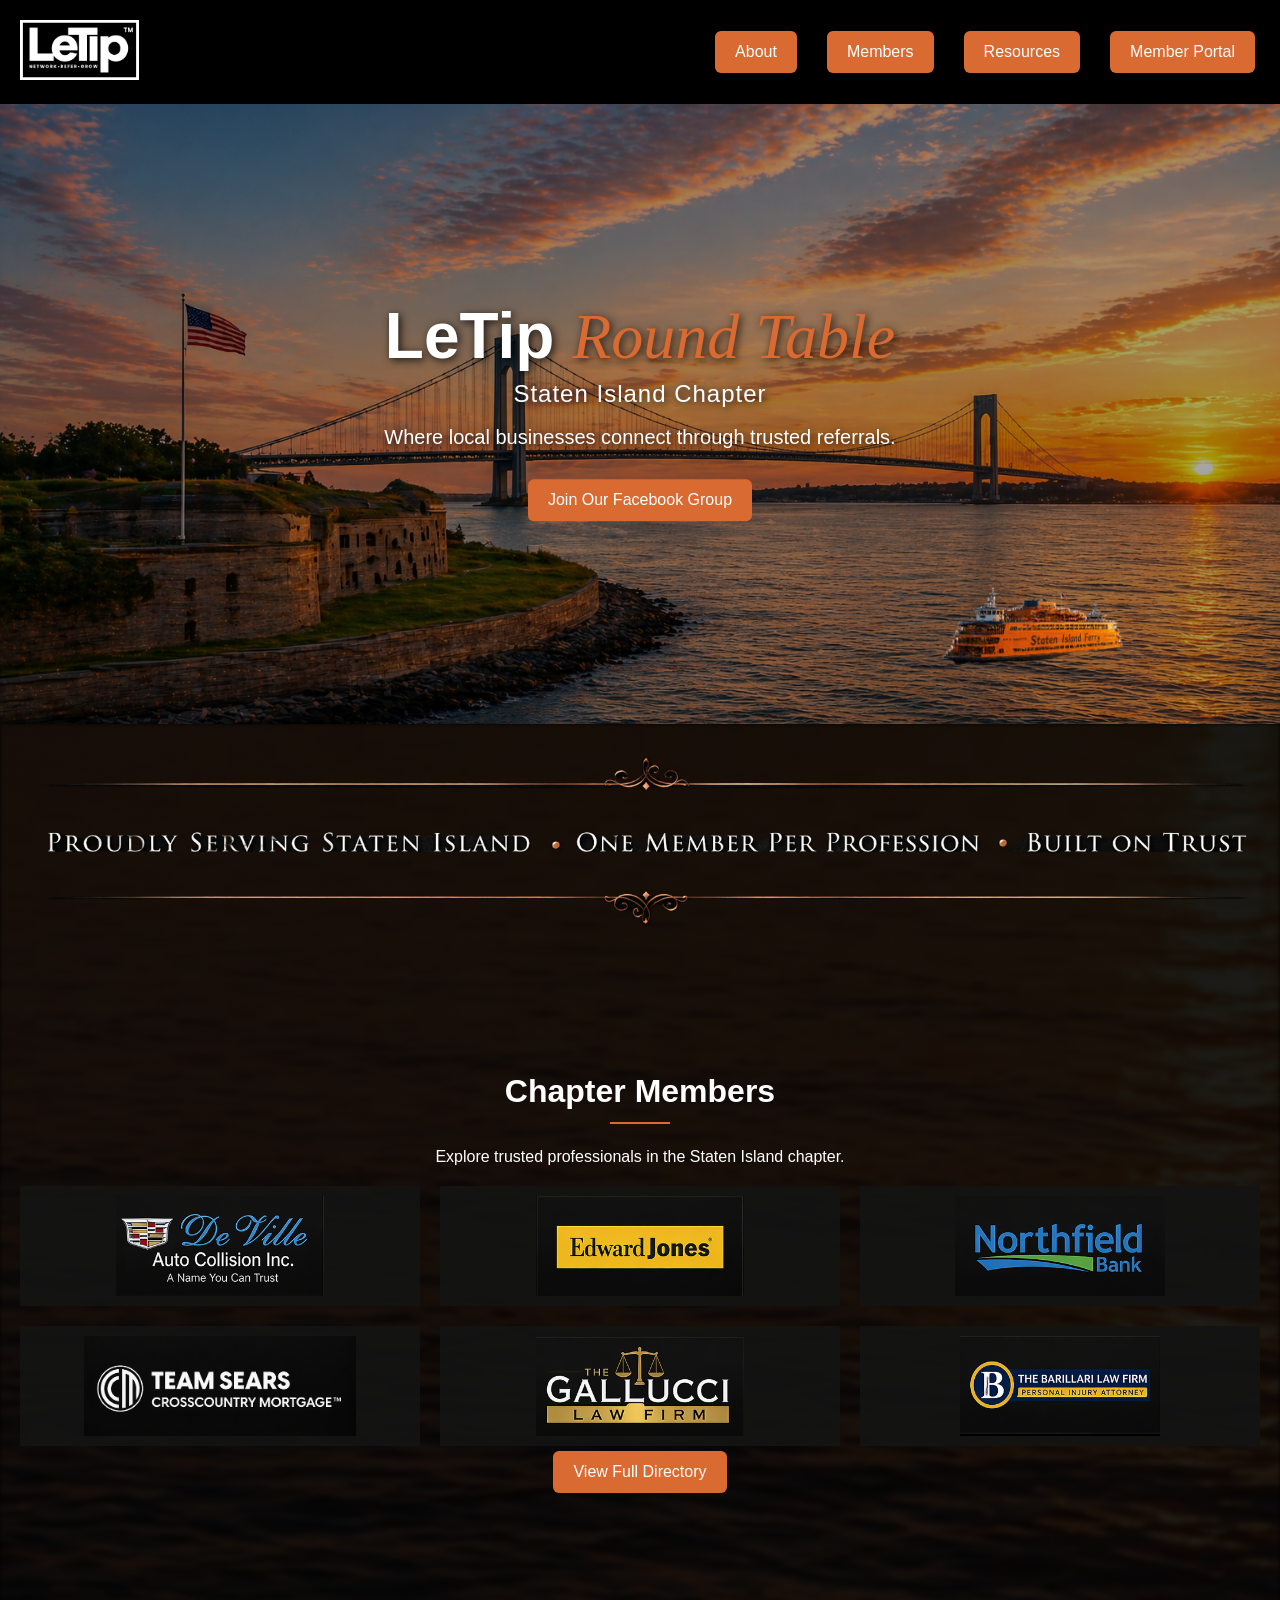
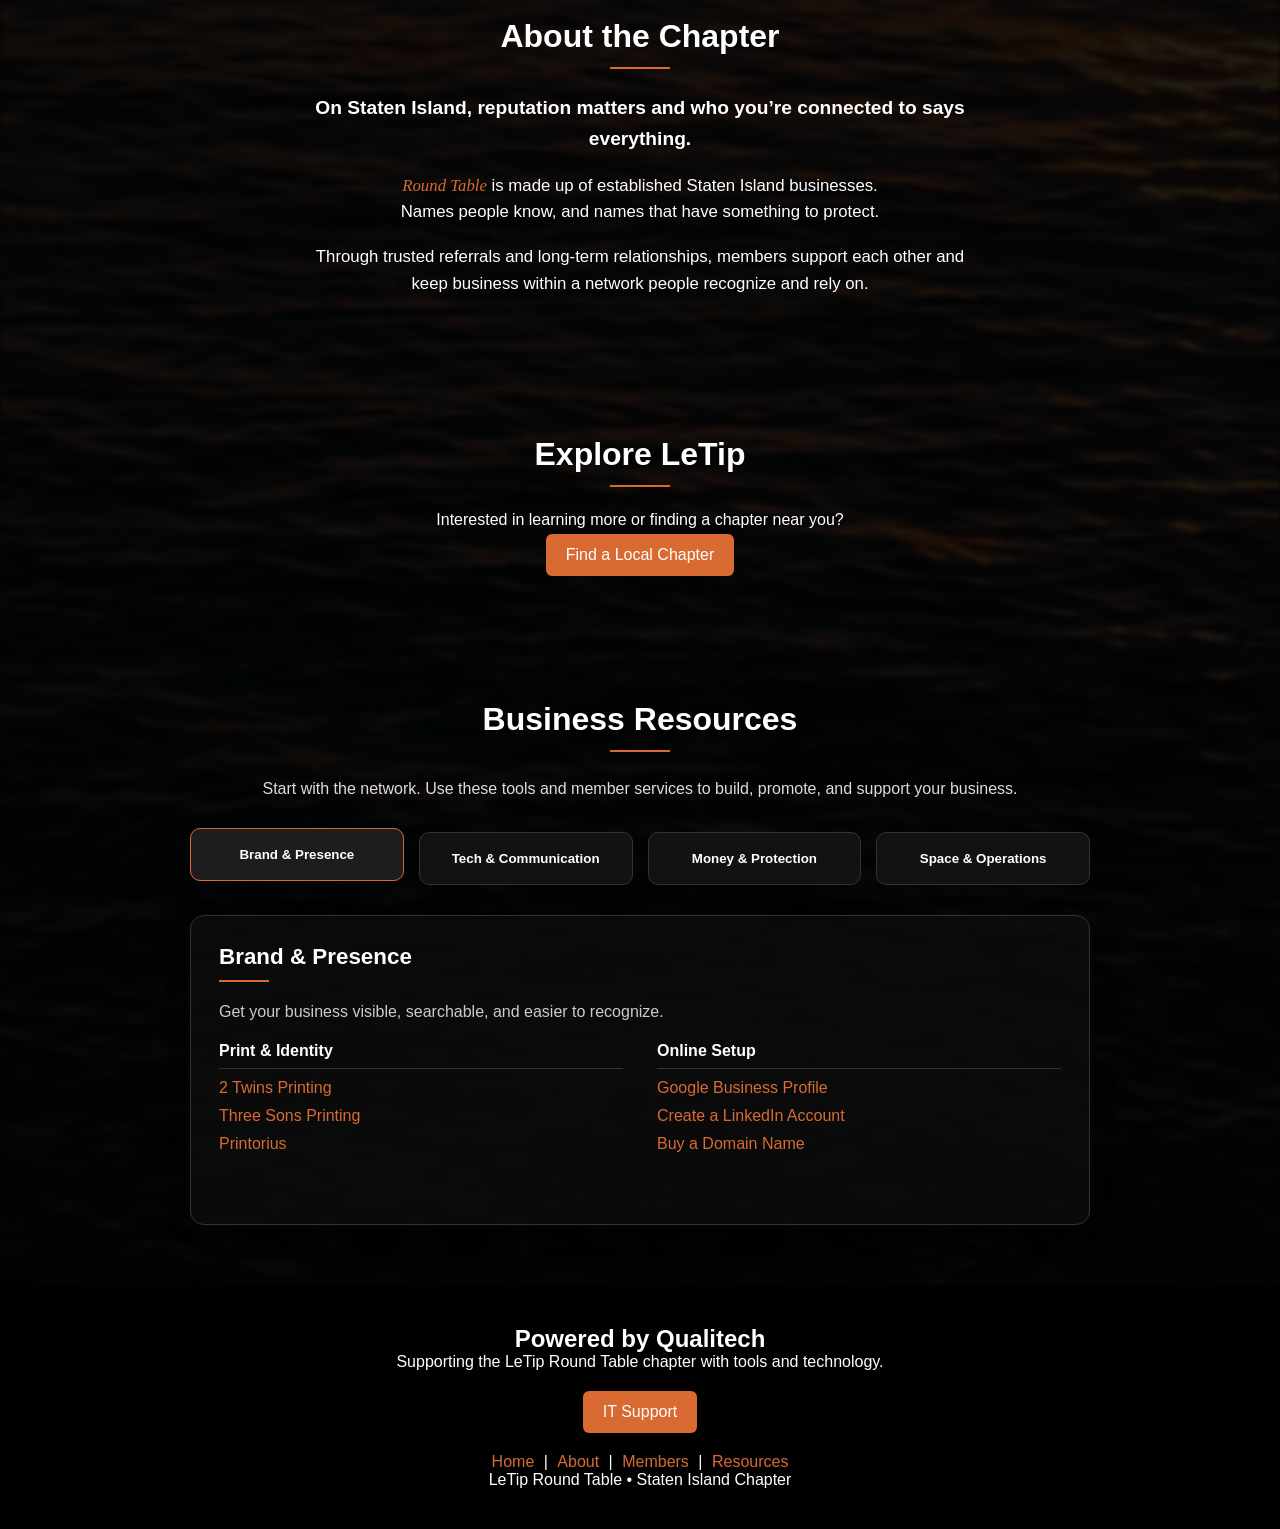
==== commit a6b05957: "Last major update to resources completed- now focusing on backend" ====
--- a/index.html
+++ b/index.html
@@ -6,6 +6,7 @@
   <title>LeTip Round Table | Staten Island Chapter</title>
   <link rel="stylesheet" href="style.css">
 </head>
+
 <body>
 
   <!-- Navigation -->
@@ -25,20 +26,18 @@
   </nav>
 
   <main>
-    <!-- Hero -->
-    <section class="hero">
-      <!-- background image -->
+
+    <!-- Hero Section -->
+    <section id="hero" class="hero">
       <img src="images/background/header-bg.png" class="hero-bg" alt="Staten Island skyline">
-
-      <!-- ferry -->
       <img src="images/background/ferry.png" class="hero-ferry" alt="Staten Island Ferry">
 
-      <!-- text -->
       <div class="hero-text">
         <h2>
           <span class="hero-letip">LeTip</span>
           <span class="hero-roundtable">Round Table</span>
         </h2>
+
         <p class="hero-subtitle">Staten Island Chapter</p>
         <p class="hero-tagline">Where local businesses connect through trusted referrals.</p>
 
@@ -46,20 +45,21 @@
           <a href="https://facebook.com/groups/222920333879996/" class="btn">
             Join Our Facebook Group
           </a>
-          
         </div>
       </div>
     </section>
 
-    <!-- Shared lower background area -->
+    <!-- Shared Water Background Area -->
     <div class="main-water-wrap">
       <img src="images/background/bg-section1.png" class="main-water-bg" alt="Water background">
 
-      <section class="identity-strip">
+      <!-- Identity Strip -->
+      <section id="identity" class="identity-strip">
         <img src="images/background/divider.png" class="divider-img" alt="Chapter statement">
       </section>
 
-      <section id="directory" class="brag-board-preview">
+      <!-- Members Preview Section -->
+      <section id="directory" class="brag-board-preview section-divider">
         <h2>Chapter Members</h2>
         <p>Explore trusted professionals in the Staten Island chapter.</p>
 
@@ -70,51 +70,155 @@
           <div class="logo-item"></div>
           <div class="logo-item"></div>
           <div class="logo-item"></div>
-       </div>
-
-        <p><a href="directory.html" class="btn">View Full Directory</a></p>
-      </section>
-
-      <section id="about">
-  <h2>About the Chapter</h2>
-
-  <p><strong>On Staten Island, reputation matters and who you’re connected to says everything.</strong></p>
-
-  <p>
-   <span class="hero-roundtable">Round Table</span> is made up of established Staten Island businesses.<br>
-<span class="about-emphasis">Names people know, and names that have something to protect.</span>
-    
-  </p>
-
-  <p>
-    Through trusted referrals and long-term relationships, members support each other and keep business within a network people recognize and rely on.
-  </p>
-</section>
-     <section class="join-section">
-  
-      <h2>Explore LeTip</h2>
-
-      <p>
-        Interested in learning more or finding a chapter near you?
-      </p>
-
-     <p>
-      <a href="https://letip.com/chapters-search-find-chapter/" class="btn" >
-        Find a Local Chapter
-      </a>
-     </p>
+        </div>
+
+        <p>
+          <a href="directory.html" class="btn">View Full Directory</a>
+        </p>
+      </section>
+
+      <!-- About Section -->
+      <section id="about" class="section-divider">
+        <h2>About the Chapter</h2>
+
+        <p>
+          <strong>On Staten Island, reputation matters and who you’re connected to says everything.</strong>
+        </p>
+
+        <p>
+          <span class="hero-roundtable">Round Table</span> is made up of established Staten Island businesses.<br>
+          <span class="about-emphasis">Names people know, and names that have something to protect.</span>
+        </p>
+
+        <p>
+          Through trusted referrals and long-term relationships, members support each other and keep business within a network people recognize and rely on.
+        </p>
+      </section>
+
+      <!-- Explore LeTip Section -->
+      <section id="explore-letip" class="join-section section-divider">
+        <h2>Explore LeTip</h2>
+
+        <p>Interested in learning more or finding a chapter near you?</p>
+
+        <p>
+          <a href="https://letip.com/chapters-search-find-chapter/" class="btn">
+            Find a Local Chapter
+          </a>
+        </p>
+      </section>
+
+      <!-- Business Resources Section -->
+      <section id="resources" class="resources-section section-divider">
+        <h2>Business Resources</h2>
+        <p>Start with the network. Use these tools and member services to build, promote, and support your business.</p>
+
+        <div class="resource-tabs">
+          <button class="resource-tab active" data-resource="brand-presence">Brand & Presence</button>
+          <button class="resource-tab" data-resource="tech-setup">Tech & Communication</button>
+          <button class="resource-tab" data-resource="money-protection">Money & Protection</button>
+          <button class="resource-tab" data-resource="space-operations">Space & Operations</button>
+        </div>
+
+        <div class="resource-panel-box">
+
+          <div id="brand-presence" class="resource-panel active">
+            <h3>Brand & Presence</h3>
+            <p>Get your business visible, searchable, and easier to recognize.</p>
+
+            <div class="resource-link-grid">
+              <div>
+                <h4>Print & Identity</h4>
+                <a href="https://2twinsprinting.com/services/digital-printing/">2 Twins Printing</a>
+                <a href="https://www.threesonsprinting.com/">Three Sons Printing</a>
+                <a href="https://printorius.com/">Printorius</a>
+              </div>
+
+              <div>
+                <h4>Online Setup</h4>
+                <a href="https://www.google.com/business/">Google Business Profile</a>
+                <a href="https://www.linkedin.com/signup">Create a LinkedIn Account</a>
+                <a href="https://www.godaddy.com/domains">Buy a Domain Name</a>
+              </div>
+            </div>
+          </div>
+
+          <div id="tech-setup" class="resource-panel">
+            <h3>Tech & Communication</h3>
+            <p>Set up the systems people use to contact, book, email, and work with your business.</p>
+
+            <div class="resource-link-grid">
+              <div>
+                <h4>Communication</h4>
+                <a href="https://qualitechcomputers.com/ip-phones/">VoIP Phones</a>
+                <a href="https://workspace.google.com/">Google Workspace Email</a>
+                <a href="https://www.microsoft.com/en-us/microsoft-365/business">Microsoft 365 Business</a>
+              </div>
+
+              <div>
+                <h4>Support</h4>
+                <a href="https://www.qualitechcomputers.com">Qualitech Computers</a>
+                <a href="https://www.reliabledatausa.com">Reliable Data USA / POS</a>
+                <a href="directory.html">Find a Chapter Member</a>
+              </div>
+            </div>
+          </div>
+
+          <div id="money-protection" class="resource-panel">
+            <h3>Money & Protection</h3>
+            <p>Use the network first for banking, planning, and protection.</p>
+
+            <div class="resource-link-grid">
+              <div>
+                <h4>Finance</h4>
+                <a href="https://www.enorthfield.com">Northfield Bank</a>
+                <a href="https://fjcfinancial.com/">FJC Financial Group</a>
+                <a href="https://www.edwardjones.com/cinzia-laurenza">Edward Jones</a>
+              </div>
+
+              <div>
+                <h4>Protection</h4>
+                <a href="https://www.worldinsurance.com">World Insurance</a>
+                <a href="directory.html">View Member Directory</a>
+                <a href="#directory">Back to Chapter Members</a>
+              </div>
+            </div>
+          </div>
+
+          <div id="space-operations" class="resource-panel">
+            <h3>Space & Operations</h3>
+            <p>Tools and member services for setting up a workspace or running day-to-day operations.</p>
+
+            <div class="resource-link-grid">
+              <div>
+                <h4>Physical Setup</h4>
+                <a href="https://newyork.craigslist.org/search/stn/off#search=2~gallery~0">Browse Staten Island Office Listings</a>
+                <a href="https://db-si.com">Design Build SI</a>
+                <a href="https://network.procore.com/p/manhattan-electric-supply-staten-island">Manhattan Electrical</a>
+              </div>
+
+              <div>
+                <h4>Quick Tools</h4>
+                <a href="https://online-qr-generator.com/en/qr?step=2&qr_onboarding=active_dpf&order=website-vcard&fx=digital-business-card">QR / Digital Business Card Tool</a>
+                <a href="https://www.design.com/ai-business-card-generator">AI Business Card Generator</a>
+                <a href="directory.html">Find a Local Professional</a>
+              </div>
+            </div>
+          </div>
+
+        </div>
+      </section>
+
     </div>
   </main>
 
   <!-- Footer -->
-  <footer id="resources" class="footer">
+  <footer class="footer">
     <div class="footer-top">
       <h2>Powered by Qualitech</h2>
       <p>Supporting the LeTip Round Table chapter with tools and technology.</p>
 
       <div class="footer-tools">
-        <a href="#" class="btn">Business Tools</a>
-        
         <a href="https://qualitechcomputers.com/" class="btn">IT Support</a>
       </div>
     </div>
@@ -126,9 +230,11 @@
         <a href="#directory">Members</a> |
         <a href="#resources">Resources</a>
       </p>
+
       <p>LeTip Round Table • Staten Island Chapter</p>
     </div>
   </footer>
- <script src="script.js"></script>
+
+  <script src="script.js"></script>
 </body>
 </html>
--- a/style.css
+++ b/style.css
@@ -1,4 +1,4 @@
-/* Reset this removes any default styles that happen automatically */
+/* RESET */
 * {
   margin: 0;
   padding: 0;
@@ -6,13 +6,33 @@
   font-family: Arial, sans-serif;
 }
 
-/* Body */
+/* BASE */
 body {
   background-color: #0a0a0a;
   color: #ffffff;
 }
 
-/* NavBar */
+section:not(.hero) {
+  padding: 60px 20px;
+  text-align: center;
+}
+
+/* SHARED SECTION DIVIDER */
+.section-divider h2 {
+  margin-bottom: 24px;
+  font-size: 2rem;
+}
+
+.section-divider h2::after {
+  content: "";
+  display: block;
+  width: 60px;
+  height: 2px;
+  margin: 12px auto 0;
+  background-color: #d96a32;
+}
+
+/* NAVBAR */
 .navbar {
   display: flex;
   justify-content: space-between;
@@ -30,7 +50,6 @@
   margin-left: 20px;
 }
 
-/* Logo Link */
 .logo-link {
   text-decoration: none;
   display: inline-block;
@@ -50,7 +69,7 @@
   display: block;
 }
 
-/* Buttons */
+/* BUTTONS */
 .btn {
   display: inline-block;
   text-decoration: none;
@@ -65,7 +84,7 @@
   background-color: #b95425;
 }
 
-/* Hero */
+/* HERO */
 .hero {
   position: relative;
   height: clamp(420px, 55vw, 620px);
@@ -76,18 +95,6 @@
   text-align: center;
 }
 
-.hero-letip {
-  color: #ffffff;
-}
-
-.hero-roundtable {
-  color: #d96a32;
-  font-family: Georgia, serif;
-  font-style: italic;
-  font-weight: normal;
-}
-
-/* hero background image */
 .hero-bg {
   position: absolute;
   inset: 0;
@@ -97,7 +104,6 @@
   object-position: left center;
 }
 
-/* ferry */
 .hero-ferry {
   position: absolute;
   bottom: clamp(18px, 3vw, 45px);
@@ -113,48 +119,12 @@
   from {
     transform: translateX(40px);
   }
+
   to {
     transform: translateX(0);
   }
 }
 
-/* hero text */
-.hero-text {
-  position: absolute;
-  top: 50%;
-  left: 50%;
-  transform: translate(-50%, -50%);
-  text-align: center;
-  width: 80%;
-  max-width: 900px;
-  z-index: 3;
-}
-
-.hero-text h2 {
-  font-size: 4rem;
-  margin-bottom: 8px;
-  line-height: 1.1;
-}
-
-.hero-subtitle {
-  font-size: 1.5rem;
-  margin-bottom: 18px;
-  font-weight: normal;
-  letter-spacing: 1px;
-}
-
-.hero-tagline {
-  font-size: 1.25rem;
-  margin-bottom: 25px;
-}
-
-.hero-text h2,
-.hero-subtitle,
-.hero-tagline {
-  text-shadow: 2px 2px 8px rgba(0, 0, 0, 0.8);
-}
-
-/* hero dark overlay */
 .hero::after {
   content: "";
   position: absolute;
@@ -163,13 +133,53 @@
   z-index: 1;
 }
 
-/* General section spacing */
-section:not(.hero) {
-  padding: 60px 20px;
-  text-align: center;
-}
-
-/* Shared water background wrapper */
+.hero-text {
+  position: absolute;
+  top: 50%;
+  left: 50%;
+  transform: translate(-50%, -50%);
+  text-align: center;
+  width: 80%;
+  max-width: 900px;
+  z-index: 3;
+}
+
+.hero-text h2 {
+  font-size: 4rem;
+  margin-bottom: 8px;
+  line-height: 1.1;
+}
+
+.hero-letip {
+  color: #ffffff;
+}
+
+.hero-roundtable {
+  color: #d96a32;
+  font-family: Georgia, serif;
+  font-style: italic;
+  font-weight: normal;
+}
+
+.hero-subtitle {
+  font-size: 1.5rem;
+  margin-bottom: 18px;
+  font-weight: normal;
+  letter-spacing: 1px;
+}
+
+.hero-tagline {
+  font-size: 1.25rem;
+  margin-bottom: 25px;
+}
+
+.hero-text h2,
+.hero-subtitle,
+.hero-tagline {
+  text-shadow: 2px 2px 8px rgba(0, 0, 0, 0.8);
+}
+
+/* SHARED WATER BACKGROUND */
 .main-water-wrap {
   position: relative;
   overflow: hidden;
@@ -204,7 +214,7 @@
   z-index: 2;
 }
 
-/* Identity Strip */
+/* IDENTITY STRIP */
 .identity-strip {
   text-align: center;
   padding: 0;
@@ -214,8 +224,6 @@
   z-index: 3;
 }
 
-
-/* divider image */
 .divider-img {
   width: 100%;
   max-width: 1400px;
@@ -224,10 +232,10 @@
   margin: 0 auto;
 }
 
-/* Main lower sections stay transparent so shared background shows through */
+/* LOWER SECTIONS */
 .brag-board-preview,
-.feature-section,
-.join-section {
+.join-section,
+.resources-section {
   background: transparent;
 }
 
@@ -245,14 +253,8 @@
   display: flex;
   align-items: center;
   justify-content: center;
-  height: 120px; /* slightly tighter */
-  overflow: hidden; /* prevents overflow */
-}
-
-.logo-item img {
-  max-width: 100%;
-  max-height: 100%;
-  object-fit: contain;
+  height: 120px;
+  overflow: hidden;
 }
 
 .logo-item a {
@@ -263,10 +265,14 @@
   height: 100%;
 }
 
+.logo-item img,
 .logo-item a img {
   max-width: 100%;
   max-height: 100%;
   object-fit: contain;
+}
+
+.logo-item a img {
   transition: transform 0.2s ease, opacity 0.2s ease;
 }
 
@@ -276,31 +282,12 @@
   cursor: pointer;
 }
 
-
-/* FEATURE CARDS */
-.feature-cards {
-  display: flex;
-  justify-content: center;
-  gap: 20px;
-  margin-top: 20px;
-}
-
-.feature-card {
-  background-color: rgba(34, 34, 34, 0.9);
-  padding: 20px;
-  width: 250px;
-}
+/* ABOUT */
 #about {
   max-width: 700px;
   margin: 40px auto;
-  padding: 20px 20px;   /* top/bottom + sides */
-  text-align: center;
-}
-
-
-#about h2 {
-  margin-bottom: 24px;
-  font-size: 2rem;
+  padding: 20px;
+  text-align: center;
 }
 
 #about p {
@@ -315,156 +302,116 @@
   font-size: 1.2rem;
 }
 
-#about h2::after {
+/* RESOURCES */
+.resources-section > p {
+  max-width: 760px;
+  margin: 0 auto 28px;
+  line-height: 1.6;
+  color: #ddd;
+}
+
+.resource-tabs {
+  display: grid;
+  grid-template-columns: repeat(4, 1fr);
+  gap: 15px;
+  max-width: 900px;
+  margin: 30px auto;
+}
+
+.resource-tab {
+  background: rgba(20, 20, 20, 0.95);
+  border: 1px solid #333;
+  border-radius: 10px;
+  padding: 18px 14px;
+  color: white;
+  font-weight: bold;
+  font-family: inherit;
+  cursor: pointer;
+  transition: transform 0.2s ease, border-color 0.2s ease, background-color 0.2s ease;
+}
+
+.resource-tab:hover,
+.resource-tab.active {
+  transform: translateY(-4px);
+  border-color: #d96a32;
+  background: rgba(30, 30, 30, 0.98);
+}
+
+.resource-panel-box {
+  max-width: 900px;
+  min-height: 310px;
+  margin: 0 auto;
+  background: rgba(12, 12, 12, 0.86);
+  border: 1px solid #333;
+  border-radius: 14px;
+  padding: 28px;
+  box-shadow: 0 10px 24px rgba(0, 0, 0, 0.45);
+}
+
+.resource-panel {
+  display: none;
+  text-align: left;
+}
+
+.resource-panel.active {
+  display: block;
+}
+
+.resource-panel h3 {
+  color: #ffffff;
+  margin-bottom: 10px;
+  font-size: 1.4rem;
+}
+
+.resource-panel h3::after {
   content: "";
   display: block;
-  width: 60px;
+  width: 50px;
   height: 2px;
-  margin: 12px auto 0;
-  background-color: #ccc; /* your accent color */
-}
-
-/* FOOTER */
-.footer {
-  background-color: #000;
-  padding: 40px 20px;
-  text-align: center;
-}
-
-.footer-tools {
-  margin: 20px 0;
-}
-
-.footer-tools .btn {
-  margin: 0 10px;
-  color: white;
-}
-
-.footer-tools .btn:hover {
-  color: white;
-}
-
-.footer-bottom a {
+  margin: 10px 0 18px;
+  background: #d96a32;
+}
+
+.resource-panel p {
+  color: #ccc;
+  line-height: 1.5;
+  margin-bottom: 18px;
+}
+
+.resource-link-grid {
+  display: grid;
+  grid-template-columns: repeat(2, 1fr);
+  gap: 34px;
+}
+
+.resource-link-grid h4 {
+  border-bottom: 1px solid #333;
+  padding-bottom: 8px;
+}
+
+.resource-panel a {
+  display: block;
   color: #d96a32;
   text-decoration: none;
-  margin: 0 5px;
-}
-
-.footer-bottom a:visited {
-  color: #d96a32;
-}
-
-.footer-bottom a:hover {
+  margin: 10px 0;
+}
+
+.resource-panel a:hover {
   color: #ff7f45;
 }
 
-/* ---------- MOBILE RESPONSIVE ---------- */
-@media (max-width: 768px) {
-  /* NAVBAR */
-  .navbar {
-    flex-direction: column;
-    align-items: center;
-    gap: 12px;
-    padding: 15px;
-  }
-
-  .navList {
-    display: flex;
-    flex-wrap: wrap;
-    justify-content: center;
-    gap: 10px;
-    width: 100%;
-    padding: 0;
-  }
-
-  .navItem {
-    margin-left: 0;
-  }
-
-  .navItem .btn {
-    padding: 10px 14px;
-    font-size: 0.95rem;
-  }
-
-  .nav-logo {
-    height: 50px;
-  }
-
-  /* HERO TEXT */
-  .hero-text {
-    width: 90%;
-  }
-
-  .hero-text h2 {
-    font-size: 2.2rem;
-  }
-
-  .hero-subtitle {
-    font-size: 1.1rem;
-  }
-
-  .hero-tagline {
-    font-size: 1rem;
-  }
-
-  .hero-buttons {
-    display: flex;
-    flex-wrap: wrap;
-    justify-content: center;
-    gap: 10px;
-  }
-
-  .hero-buttons .btn {
-    padding: 10px 14px;
-    font-size: 0.95rem;
-  }
-
-  /* LOGO GRID */
-  .logo-grid {
-    grid-template-columns: repeat(2, 1fr);
-  }
-
-  .logo-item {
-    height: 110px;
-  }
-
-  /* FEATURE CARDS */
-  .feature-cards {
-    flex-direction: column;
-    align-items: center;
-  }
-
-  .feature-card {
-    width: 90%;
-    max-width: 320px;
-  }
-
-  /* FOOTER BUTTONS */
-  .footer-tools {
-    display: flex;
-    flex-wrap: wrap;
-    justify-content: center;
-    gap: 10px;
-  }
-
-  .footer-tools .btn {
-    margin: 0;
-    padding: 10px 14px;
-    font-size: 0.95rem;
-  }
-
-  /* FOOTER LINKS */
-  .footer-bottom p:first-child {
-    display: flex;
-    flex-wrap: wrap;
-    justify-content: center;
-    gap: 8px;
-    line-height: 1.8;
-  }
-}
-
-/*directory */ 
-
+.resource-return {
+  display: inline-block;
+  margin-top: 18px;
+  font-weight: bold;
+  color: #ccc;
+}
+
+.resource-return:hover {
+  color: #fff;
+}
+
+/* DIRECTORY PAGE */
 .directory-header {
   text-align: center;
   padding: 60px 20px 20px;
@@ -492,17 +439,8 @@
   padding: 20px;
 }
 
-.directory-header {
-  padding-bottom: 10px;
-}
-
 .directory-page {
   padding-top: 0 !important;
-}
-
-.directory-grid {
-  margin-top: 0;
-  padding-top: 0;
 }
 
 .member-card {
@@ -511,11 +449,9 @@
   border-radius: 10px;
   padding: 22px;
   text-align: center;
-
   display: flex;
   flex-direction: column;
   align-items: center;
-
   box-shadow: 0 8px 18px rgba(0, 0, 0, 0.35);
   transition: transform 0.2s ease, border-color 0.2s ease, background-color 0.2s ease;
 }
@@ -553,19 +489,8 @@
   margin-top: auto;
   flex-wrap: wrap;
 }
-/* mobile */
-@media (max-width: 768px) {
-  .directory-grid {
-    grid-template-columns: repeat(2, 1fr);
-  }
-}
-
-@media (max-width: 500px) {
-  .directory-grid {
-    grid-template-columns: 1fr;
-  }
-}
-
+
+/* FLIP CARD */
 .flip-card {
   perspective: 1000px;
 }
@@ -588,12 +513,10 @@
   position: absolute;
   inset: 0;
   backface-visibility: hidden;
-
   background: rgba(20, 20, 20, 0.95);
   border: 1px solid #333;
   border-radius: 10px;
   padding: 20px;
-
   display: flex;
   flex-direction: column;
   align-items: center;
@@ -617,6 +540,7 @@
   margin: 8px 0;
 }
 
+/* CONTACT PAGE */
 .contact-page {
   min-height: 100vh;
   background: #111;
@@ -635,7 +559,7 @@
   padding: 30px;
   text-align: center;
   color: white;
-  box-shadow: 0 12px 30px rgba(0,0,0,0.4);
+  box-shadow: 0 12px 30px rgba(0, 0, 0, 0.4);
 }
 
 .contact-logo {
@@ -663,4 +587,135 @@
   margin-top: 24px;
   font-size: 0.9rem;
   color: #bbb;
+}
+
+/* FOOTER */
+.footer {
+  background-color: #000;
+  padding: 40px 20px;
+  text-align: center;
+}
+
+.footer-tools {
+  margin: 20px 0;
+}
+
+.footer-tools .btn {
+  margin: 0 10px;
+  color: white;
+}
+
+.footer-tools .btn:hover {
+  color: white;
+}
+
+.footer-bottom a {
+  color: #d96a32;
+  text-decoration: none;
+  margin: 0 5px;
+}
+
+.footer-bottom a:visited {
+  color: #d96a32;
+}
+
+.footer-bottom a:hover {
+  color: #ff7f45;
+}
+
+/* MOBILE */
+@media (max-width: 768px) {
+  .navbar {
+    flex-direction: column;
+    align-items: center;
+    gap: 12px;
+    padding: 15px;
+  }
+
+  .navList {
+    flex-wrap: wrap;
+    justify-content: center;
+    gap: 10px;
+    width: 100%;
+    padding: 0;
+  }
+
+  .navItem {
+    margin-left: 0;
+  }
+
+  .navItem .btn,
+  .hero-buttons .btn,
+  .footer-tools .btn {
+    padding: 10px 14px;
+    font-size: 0.95rem;
+  }
+
+  .nav-logo {
+    height: 50px;
+  }
+
+  .hero-text {
+    width: 90%;
+  }
+
+  .hero-text h2 {
+    font-size: 2.2rem;
+  }
+
+  .hero-subtitle {
+    font-size: 1.1rem;
+  }
+
+  .hero-tagline {
+    font-size: 1rem;
+  }
+
+  .hero-buttons,
+  .footer-tools {
+    display: flex;
+    flex-wrap: wrap;
+    justify-content: center;
+    gap: 10px;
+  }
+
+  .logo-grid,
+  .directory-grid,
+  .resource-tabs {
+    grid-template-columns: repeat(2, 1fr);
+  }
+
+  .logo-item {
+    height: 110px;
+  }
+
+  .resource-panel-box {
+    padding: 22px;
+  }
+
+  .footer-tools .btn {
+    margin: 0;
+  }
+
+  .footer-bottom p:first-child {
+    display: flex;
+    flex-wrap: wrap;
+    justify-content: center;
+    gap: 8px;
+    line-height: 1.8;
+  }
+}
+
+@media (max-width: 600px) {
+  .resource-link-grid {
+    grid-template-columns: 1fr;
+    gap: 12px;
+  }
+}
+
+@media (max-width: 500px) {
+  .directory-grid,
+  .resource-tabs {
+    grid-template-columns: 1fr;
+  }
 }
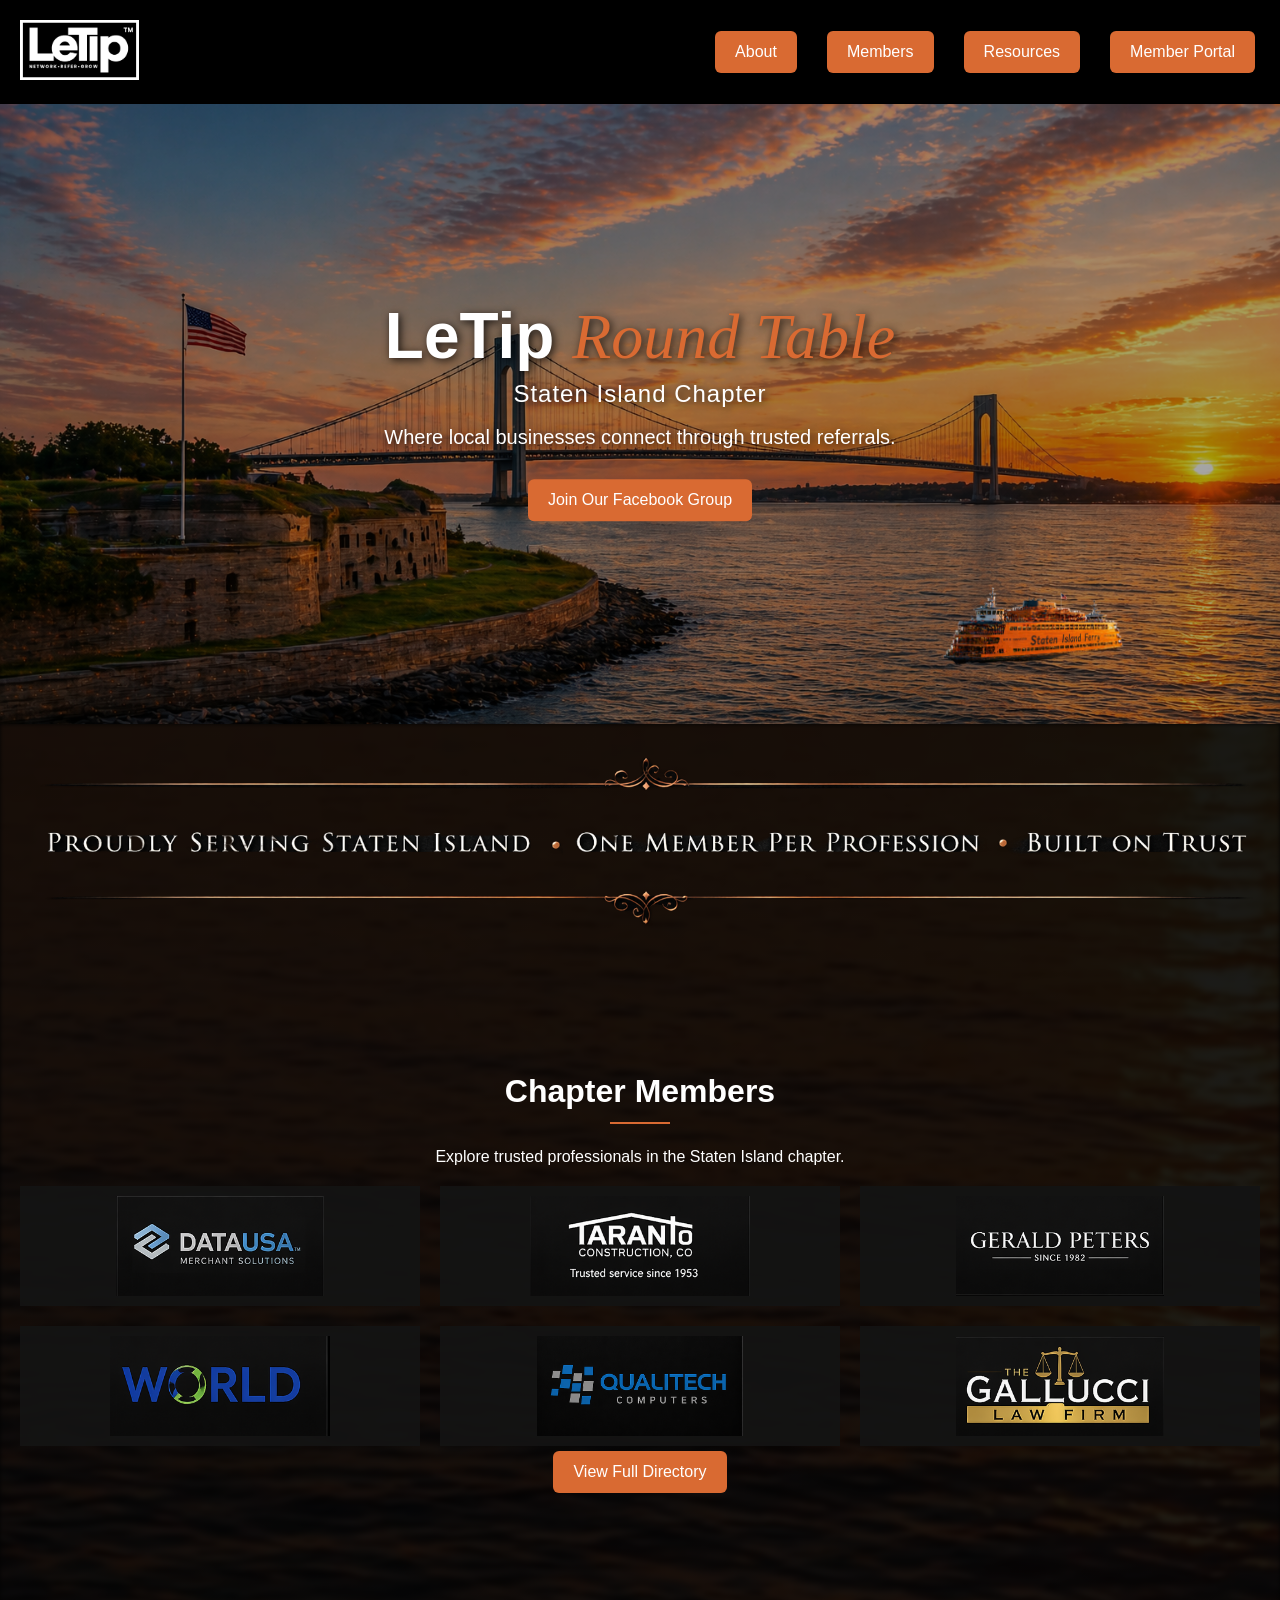
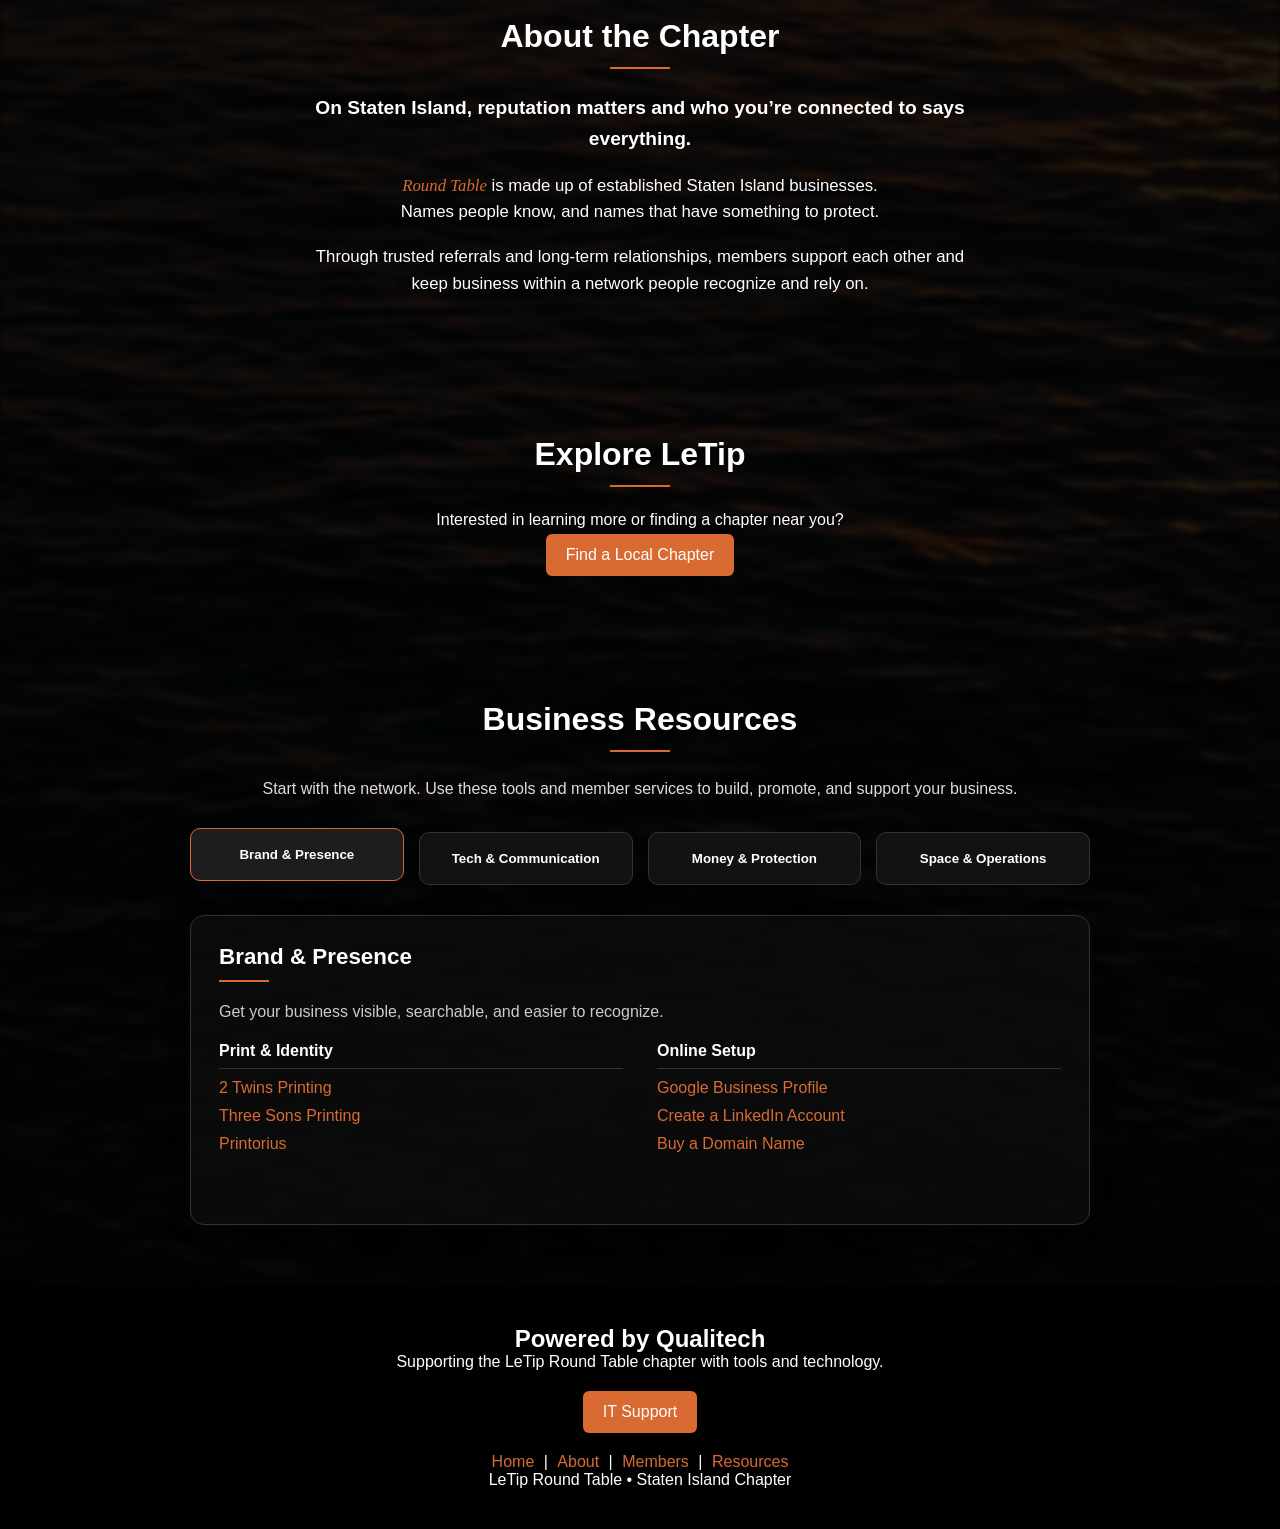
==== commit ceb82c8d: "Integrate Django member portal backend with LeTip frontend - Connected public Member Portal link to " ====
--- a/index.html
+++ b/index.html
@@ -21,7 +21,7 @@
       <li class="navItem"><a href="#about" class="btn">About</a></li>
       <li class="navItem"><a href="#directory" class="btn">Members</a></li>
       <li class="navItem"><a href="#resources" class="btn">Resources</a></li>
-      <li class="navItem"><a href="member.html" class="btn">Member Portal</a></li>
+      <li class="navItem"><a href="http://127.0.0.1:8000/login/" class="btn">Member Portal</a></li>
     </ul>
   </nav>
 
--- a/style.css
+++ b/style.css
@@ -437,6 +437,7 @@
   max-width: 1100px;
   margin: 10px auto 40px;
   padding: 20px;
+  align-items: start;
 }
 
 .directory-page {
@@ -493,13 +494,14 @@
 /* FLIP CARD */
 .flip-card {
   perspective: 1000px;
+  min-height: 300px;
+  padding: 0;
 }
 
 .flip-inner {
   position: relative;
   width: 100%;
-  height: 100%;
-  min-height: 260px;
+  height: 300px;
   transition: transform 0.6s ease;
   transform-style: preserve-3d;
 }
@@ -525,13 +527,20 @@
 
 .flip-back {
   transform: rotateY(180deg);
-  padding-top: 24px;
+}
+
+.flip-back .qr-code {
+  width: 105px;
+  height: 105px;
+  object-fit: contain;
+  padding: 0;
+  margin: 6px 0 8px;
 }
 
 .flip-back .btn {
-  padding: 8px 14px;
-  margin: 3px;
-  font-size: 0.9rem;
+  padding: 6px 10px;
+  margin: 2px;
+  font-size: 0.82rem;
 }
 
 .qr-code {
@@ -583,6 +592,10 @@
   gap: 12px;
 }
 
+.contact-actions .btn {
+  width: 100%;
+}
+
 .contact-note {
   margin-top: 24px;
   font-size: 0.9rem;
